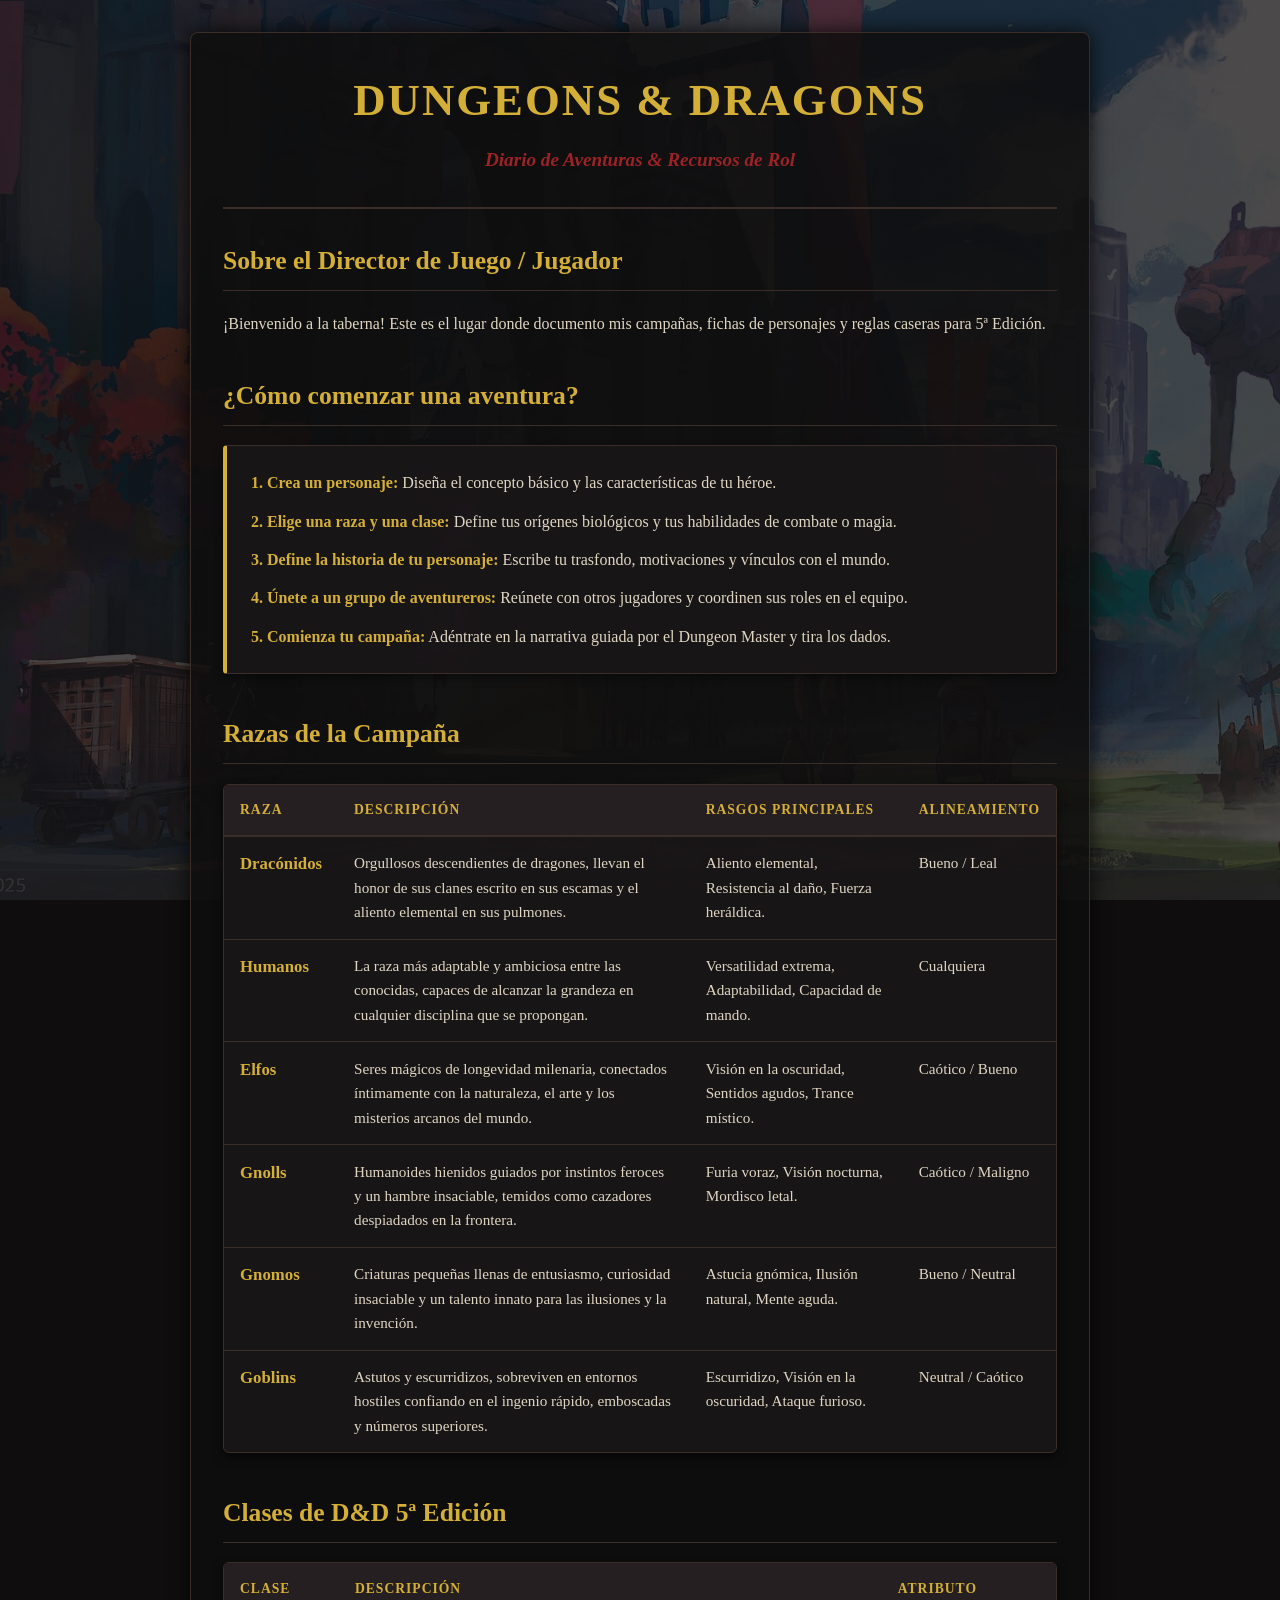
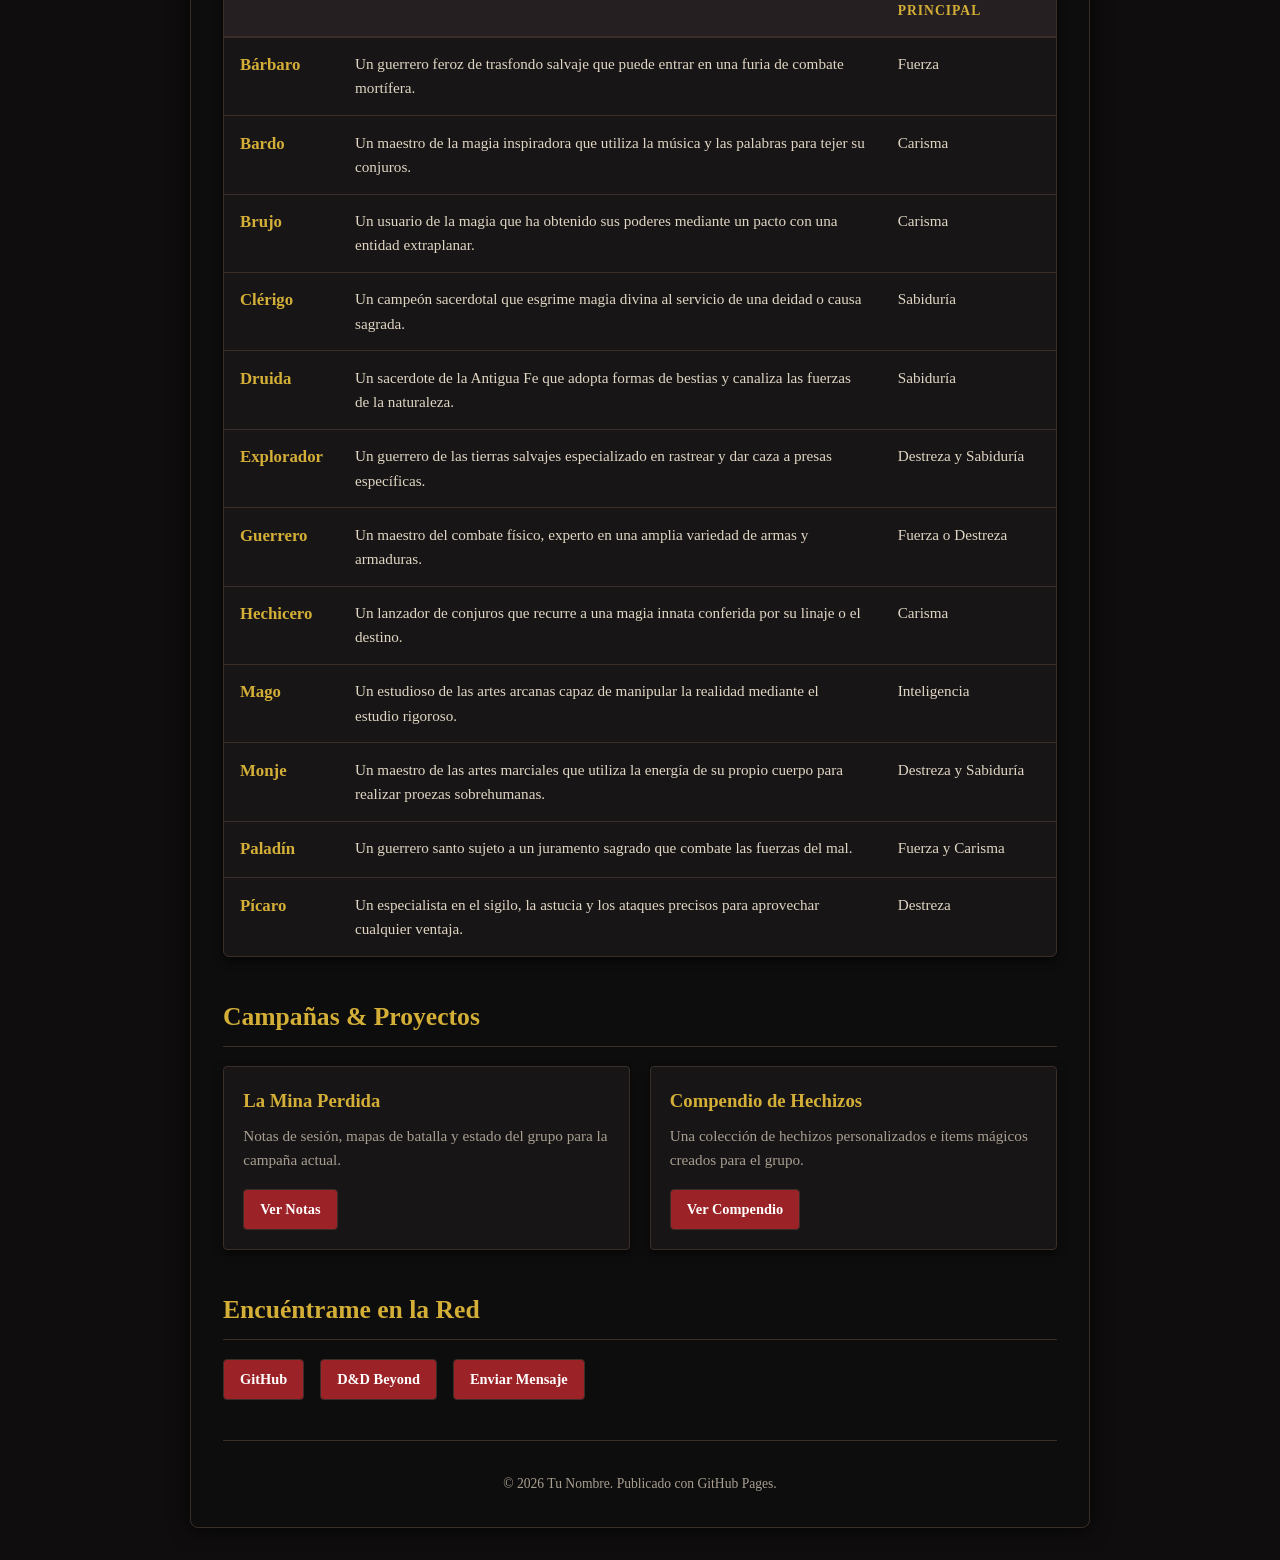
==== index.html @ b06b0069 "Update index.html" ====
<!DOCTYPE html>
<html lang="es">
<head>
    <meta charset="UTF-8">
    <meta name="viewport" content="width=device-width, initial-scale=1.0">
    <title>Mi Rincón de Dungeons & Dragons</title>
    <!-- Icono de la página (Favicon) -->
    <link rel="icon" href="dragonbornq.ico" type="image/x-icon">
    <!-- Vinculo al archivo CSS local -->
    <link rel="stylesheet" href="styles.css">
</head>
<body>

    <div class="container">
        <header>
            <h1>Dungeons & Dragons</h1>
            <p>Diario de Aventuras & Recursos de Rol</p>
        </header>

        <section>
            <h2>Sobre el Director de Juego / Jugador</h2>
            <p>¡Bienvenido a la taberna! Este es el lugar donde documento mis campañas, fichas de personajes y reglas caseras para 5ª Edición.</p>
        </section>

        <!-- SECCIÓN GUÍA DE INICIO (LISTA ORDENADA - OL) -->
        <section>
            <h2>¿Cómo comenzar una aventura?</h2>
            <ol class="dnd-steps">
                <li><strong>Crea un personaje:</strong> Diseña el concepto básico y las características de tu héroe.</li>
                <li><strong>Elige una raza y una clase:</strong> Define tus orígenes biológicos y tus habilidades de combate o magia.</li>
                <li><strong>Define la historia de tu personaje:</strong> Escribe tu trasfondo, motivaciones y vínculos con el mundo.</li>
                <li><strong>Únete a un grupo de aventureros:</strong> Reúnete con otros jugadores y coordinen sus roles en el equipo.</li>
                <li><strong>Comienza tu campaña:</strong> Adéntrate en la narrativa guiada por el Dungeon Master y tira los dados.</li>
            </ol>
        </section>

        <!-- SECCIÓN DE RAZAS -->
        <section>
            <h2>Razas de la Campaña</h2>
            <div class="table-container">
                <table class="dnd-table">
                    <thead>
                        <tr>
                            <th>Raza</th>
                            <th>Descripción</th>
                            <th>Rasgos Principales</th>
                            <th>Alineamiento</th>
                        </tr>
                    </thead>
                    <tbody>
                        <tr>
                            <td class="table-name">Dracónidos</td>
                            <td>Orgullosos descendientes de dragones, llevan el honor de sus clanes escrito en sus escamas y el aliento elemental en sus pulmones.</td>
                            <td>Aliento elemental, Resistencia al daño, Fuerza heráldica.</td>
                            <td>Bueno / Leal</td>
                        </tr>
                        <tr>
                            <td class="table-name">Humanos</td>
                            <td>La raza más adaptable y ambiciosa entre las conocidas, capaces de alcanzar la grandeza en cualquier disciplina que se propongan.</td>
                            <td>Versatilidad extrema, Adaptabilidad, Capacidad de mando.</td>
                            <td>Cualquiera</td>
                        </tr>
                        <tr>
                            <td class="table-name">Elfos</td>
                            <td>Seres mágicos de longevidad milenaria, conectados íntimamente con la naturaleza, el arte y los misterios arcanos del mundo.</td>
                            <td>Visión en la oscuridad, Sentidos agudos, Trance místico.</td>
                            <td>Caótico / Bueno</td>
                        </tr>
                        <tr>
                            <td class="table-name">Gnolls</td>
                            <td>Humanoides hienidos guiados por instintos feroces y un hambre insaciable, temidos como cazadores despiadados en la frontera.</td>
                            <td>Furia voraz, Visión nocturna, Mordisco letal.</td>
                            <td>Caótico / Maligno</td>
                        </tr>
                        <tr>
                            <td class="table-name">Gnomos</td>
                            <td>Criaturas pequeñas llenas de entusiasmo, curiosidad insaciable y un talento innato para las ilusiones y la invención.</td>
                            <td>Astucia gnómica, Ilusión natural, Mente aguda.</td>
                            <td>Bueno / Neutral</td>
                        </tr>
                        <tr>
                            <td class="table-name">Goblins</td>
                            <td>Astutos y escurridizos, sobreviven en entornos hostiles confiando en el ingenio rápido, emboscadas y números superiores.</td>
                            <td>Escurridizo, Visión en la oscuridad, Ataque furioso.</td>
                            <td>Neutral / Caótico</td>
                        </tr>
                    </tbody>
                </table>
            </div>
        </section>

        <!-- SECCIÓN DE CLASES -->
        <section>
            <h2>Clases de D&D 5ª Edición</h2>
            <div class="table-container">
                <table class="dnd-table">
                    <thead>
                        <tr>
                            <th>Clase</th>
                            <th>Descripción</th>
                            <th>Atributo Principal</th>
                        </tr>
                    </thead>
                    <tbody>
                        <tr>
                            <td class="table-name">Bárbaro</td>
                            <td>Un guerrero feroz de trasfondo salvaje que puede entrar en una furia de combate mortífera.</td>
                            <td>Fuerza</td>
                        </tr>
                        <tr>
                            <td class="table-name">Bardo</td>
                            <td>Un maestro de la magia inspiradora que utiliza la música y las palabras para tejer su conjuros.</td>
                            <td>Carisma</td>
                        </tr>
                        <tr>
                            <td class="table-name">Brujo</td>
                            <td>Un usuario de la magia que ha obtenido sus poderes mediante un pacto con una entidad extraplanar.</td>
                            <td>Carisma</td>
                        </tr>
                        <tr>
                            <td class="table-name">Clérigo</td>
                            <td>Un campeón sacerdotal que esgrime magia divina al servicio de una deidad o causa sagrada.</td>
                            <td>Sabiduría</td>
                        </tr>
                        <tr>
                            <td class="table-name">Druida</td>
                            <td>Un sacerdote de la Antigua Fe que adopta formas de bestias y canaliza las fuerzas de la naturaleza.</td>
                            <td>Sabiduría</td>
                        </tr>
                        <tr>
                            <td class="table-name">Explorador</td>
                            <td>Un guerrero de las tierras salvajes especializado en rastrear y dar caza a presas específicas.</td>
                            <td>Destreza y Sabiduría</td>
                        </tr>
                        <tr>
                            <td class="table-name">Guerrero</td>
                            <td>Un maestro del combate físico, experto en una amplia variedad de armas y armaduras.</td>
                            <td>Fuerza o Destreza</td>
                        </tr>
                        <tr>
                            <td class="table-name">Hechicero</td>
                            <td>Un lanzador de conjuros que recurre a una magia innata conferida por su linaje o el destino.</td>
                            <td>Carisma</td>
                        </tr>
                        <tr>
                            <td class="table-name">Mago</td>
                            <td>Un estudioso de las artes arcanas capaz de manipular la realidad mediante el estudio rigoroso.</td>
                            <td>Inteligencia</td>
                        </tr>
                        <tr>
                            <td class="table-name">Monje</td>
                            <td>Un maestro de las artes marciales que utiliza la energía de su propio cuerpo para realizar proezas sobrehumanas.</td>
                            <td>Destreza y Sabiduría</td>
                        </tr>
                        <tr>
                            <td class="table-name">Paladín</td>
                            <td>Un guerrero santo sujeto a un juramento sagrado que combate las fuerzas del mal.</td>
                            <td>Fuerza y Carisma</td>
                        </tr>
                        <tr>
                            <td class="table-name">Pícaro</td>
                            <td>Un especialista en el sigilo, la astucia y los ataques precisos para aprovechar cualquier ventaja.</td>
                            <td>Destreza</td>
                        </tr>
                    </tbody>
                </table>
            </div>
        </section>

        <section>
            <h2>Campañas & Proyectos</h2>
            <div class="projects-grid">
                <div class="card">
                    <h3>La Mina Perdida</h3>
                    <p>Notas de sesión, mapas de batalla y estado del grupo para la campaña actual.</p>
                    <a href="https://github.com/tu-usuario/campana-1" class="btn" target="_blank">Ver Notas</a>
                </div>
                <div class="card">
                    <h3>Compendio de Hechizos</h3>
                    <p>Una colección de hechizos personalizados e ítems mágicos creados para el grupo.</p>
                    <a href="https://nivel20.com/games/dnd-5/spells" class="btn" target="_blank">Ver Compendio</a>
                </div>
            </div>
        </section>

        <section>
            <h2>Encuéntrame en la Red</h2>
            <div class="contact-links">
                <a href="https://github.com/tu-usuario" class="btn" target="_blank">GitHub</a>
                <a href="https://ddb.ac/tu-perfil-dndbeyond" class="btn" target="_blank">D&D Beyond</a>
                <a href="mailto:tu-email@ejemplo.com" class="btn">Enviar Mensaje</a>
            </div>
        </section>

        <footer>
            <p>&copy; 2026 Tu Nombre. Publicado con GitHub Pages.</p>
        </footer>
    </div>

</body>
</html>

</body>
</html>
---- styles.css ----
:root {
    --bg-dark: #0f0d0e;
    --card-bg: rgba(26, 22, 24, 0.92); /* Fondo semi-transparente para lecturas cómodas */
    --border-color: #3b2d27;
    --gold: #d4af37;
    --red-dnd: #9b2226;
    --text-light: #e0d6c3;
    --text-dim: #a89f91;
}

* {
    box-sizing: border-box;
    margin: 0;
    padding: 0;
}

body {
    font-family: 'Georgia', 'Times New Roman', serif;
    background-color: var(--bg-dark);
    /* Imagen de fondo con filtro oscuro para no tapar la lectura */
    background-image: linear-gradient(rgba(15, 13, 14, 0.75), rgba(15, 13, 14, 0.75)), url('background.png');
    background-repeat: no-repeat;
    background-position: center center;
    background-attachment: fixed;
    background-size: cover;
    color: var(--text-light);
    line-height: 1.6;
    padding: 2rem 1rem;
}

.container {
    max-width: 900px;
    margin: 0 auto;
    background-color: rgba(15, 13, 14, 0.85);
    padding: 2rem;
    border-radius: 8px;
    border: 1px solid var(--border-color);
    box-shadow: 0 0 20px rgba(0, 0, 0, 0.8);
}

header {
    text-align: center;
    padding-bottom: 2rem;
    border-bottom: 2px solid var(--border-color);
    margin-bottom: 2rem;
}

header h1 {
    color: var(--gold);
    font-size: 2.8rem;
    letter-spacing: 2px;
    margin-bottom: 0.5rem;
    text-transform: uppercase;
}

header p {
    color: var(--red-dnd);
    font-size: 1.2rem;
    font-style: italic;
    font-weight: bold;
}

section {
    margin-bottom: 2.5rem;
}

h2 {
    color: var(--gold);
    border-bottom: 1px solid var(--border-color);
    padding-bottom: 0.5rem;
    margin-bottom: 1.2rem;
    font-size: 1.6rem;
}

/* --- ESTILOS DE LA LISTA ORDENADA (OL) --- */
.dnd-steps {
    background-color: var(--card-bg);
    border: 1px solid var(--border-color);
    border-left: 4px solid var(--gold);
    border-radius: 4px;
    padding: 1.5rem 1.5rem 1.5rem 2.5rem;
    box-shadow: 0 4px 8px rgba(0, 0, 0, 0.4);
}

.dnd-steps li {
    margin-bottom: 0.8rem;
    color: var(--text-light);
}

.dnd-steps li::marker {
    color: var(--gold);
    font-weight: bold;
}

.dnd-steps li strong {
    color: var(--gold);
}

.dnd-steps li:last-child {
    margin-bottom: 0;
}

/* --- TABLAS D&D --- */
.table-container {
    width: 100%;
    overflow-x: auto;
    border: 1px solid var(--border-color);
    border-radius: 6px;
    box-shadow: 0 4px 10px rgba(0, 0, 0, 0.6);
    background-color: var(--card-bg);
}

.dnd-table {
    width: 100%;
    border-collapse: collapse;
    text-align: left;
    font-size: 0.95rem;
}

.dnd-table thead tr {
    background-color: #261f22;
    color: var(--gold);
    border-bottom: 2px solid var(--border-color);
    text-transform: uppercase;
    font-size: 0.85rem;
    letter-spacing: 1px;
}

.dnd-table th, 
.dnd-table td {
    padding: 0.9rem 1rem;
    border-bottom: 1px solid var(--border-color);
    vertical-align: top;
}

.dnd-table tbody tr:last-child td {
    border-bottom: none;
}

.dnd-table tbody tr:hover {
    background-color: rgba(212, 175, 55, 0.1);
}

.table-name {
    color: var(--gold);
    font-weight: bold;
    font-size: 1.05rem;
    white-space: nowrap;
}

/* --- TARJETAS Y PROYECTOS --- */
.projects-grid {
    display: grid;
    grid-template-columns: repeat(auto-fit, minmax(260px, 1fr));
    gap: 1.2rem;
}

.card {
    background-color: var(--card-bg);
    border: 1px solid var(--border-color);
    border-radius: 4px;
    padding: 1.2rem;
    box-shadow: 0 4px 8px rgba(0, 0, 0, 0.5);
    transition: transform 0.2s ease, border-color 0.2s ease;
}

.card:hover {
    transform: translateY(-3px);
    border-color: var(--gold);
}

.card h3 {
    color: var(--gold);
    margin-bottom: 0.5rem;
}

.card p {
    color: var(--text-dim);
    font-size: 0.95rem;
    margin-bottom: 1rem;
}

.btn {
    display: inline-block;
    background-color: var(--red-dnd);
    color: #ffffff;
    padding: 0.5rem 1rem;
    border: 1px solid var(--border-color);
    border-radius: 4px;
    text-decoration: none;
    font-size: 0.9rem;
    font-weight: bold;
    transition: background-color 0.2s ease;
}

.btn:hover {
    background-color: #bb2d3b;
}

.contact-links {
    display: flex;
    gap: 1rem;
    flex-wrap: wrap;
}

footer {
    text-align: center;
    padding-top: 2rem;
    border-top: 1px solid var(--border-color);
    font-size: 0.85rem;
    color: var(--text-dim);
}
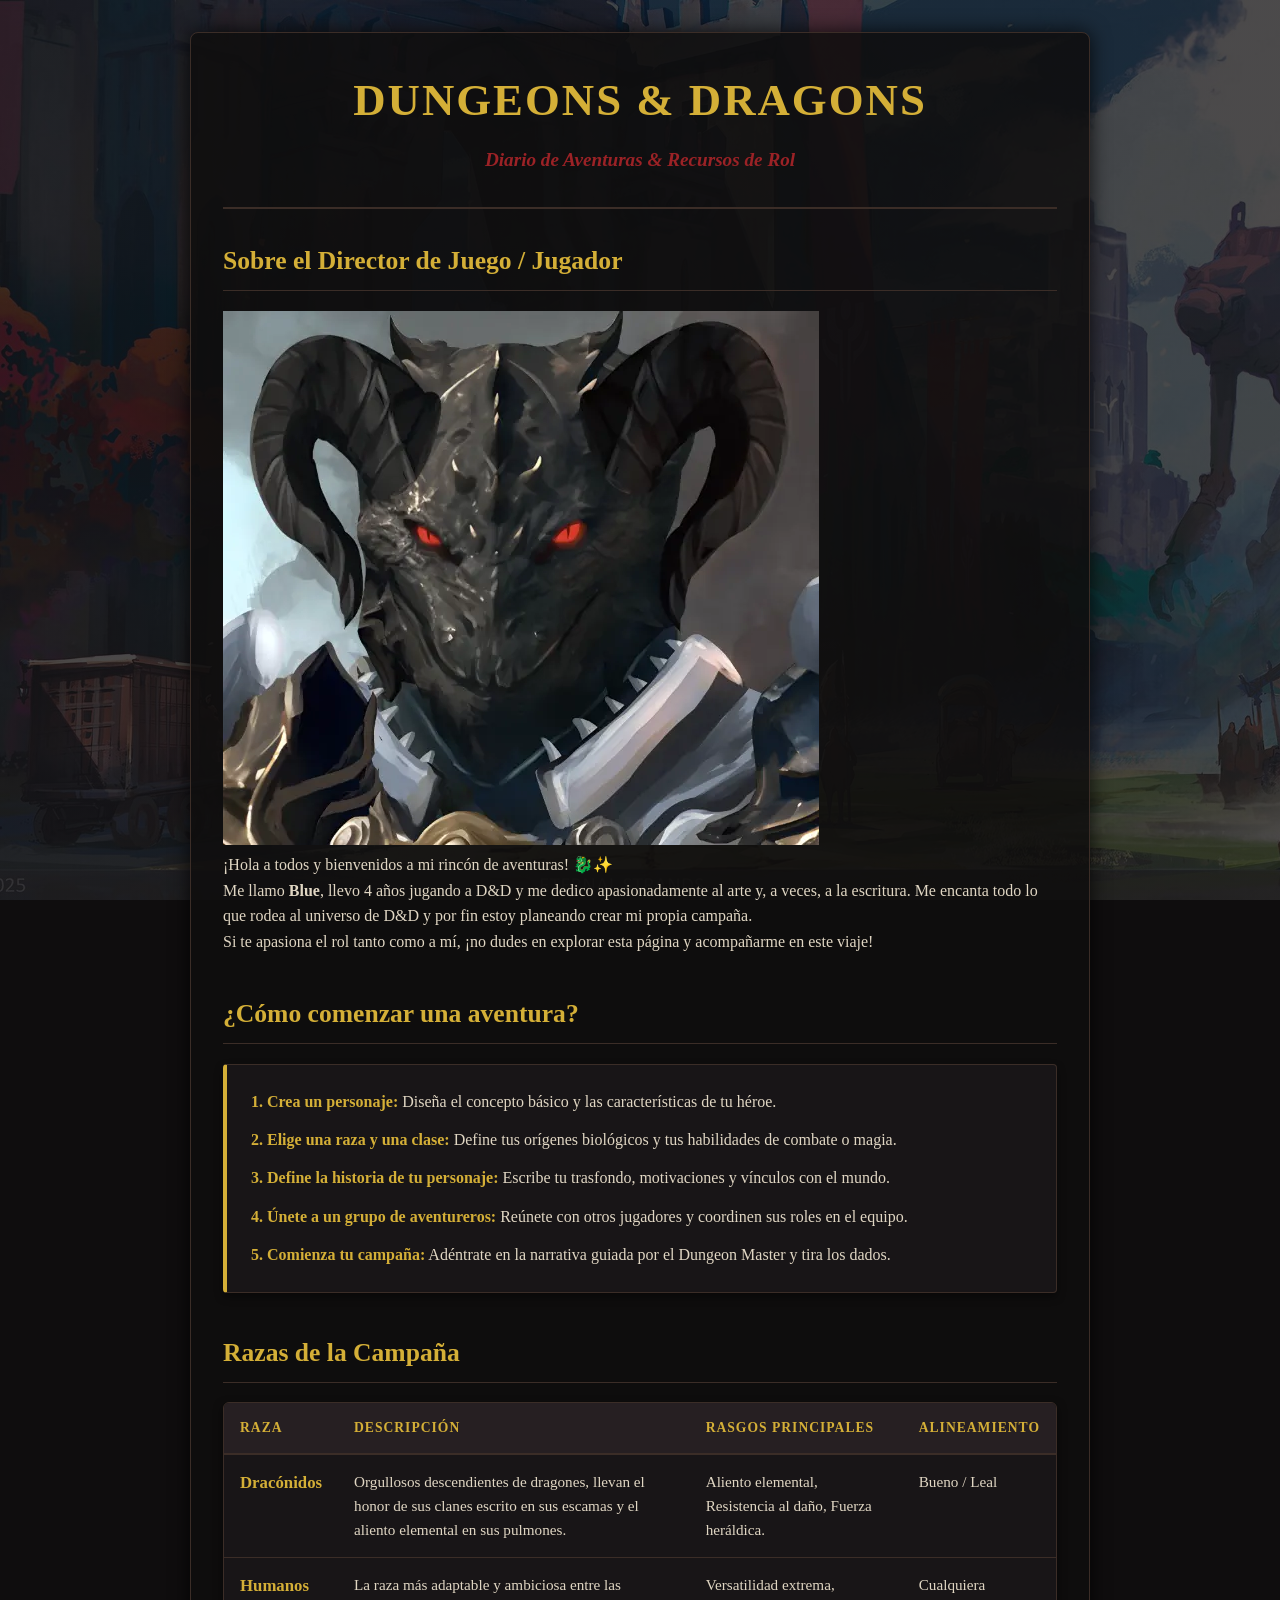
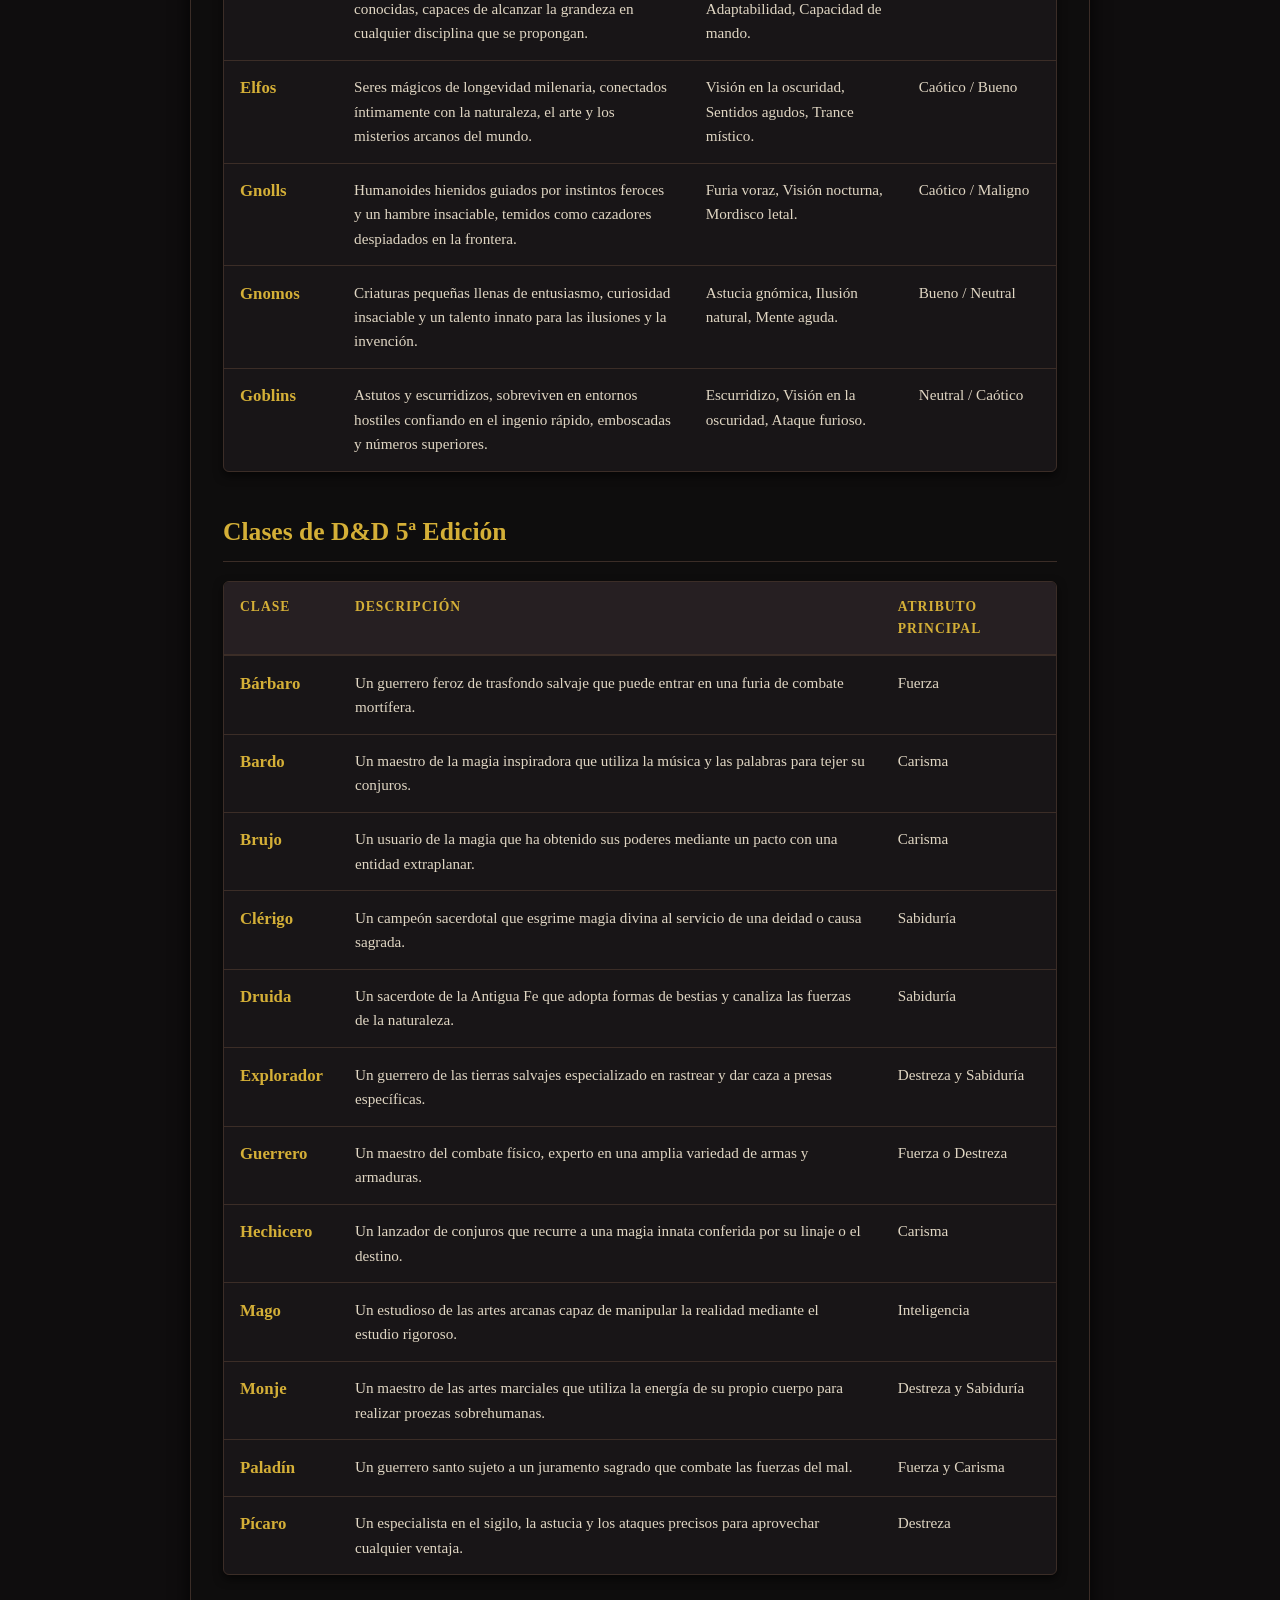
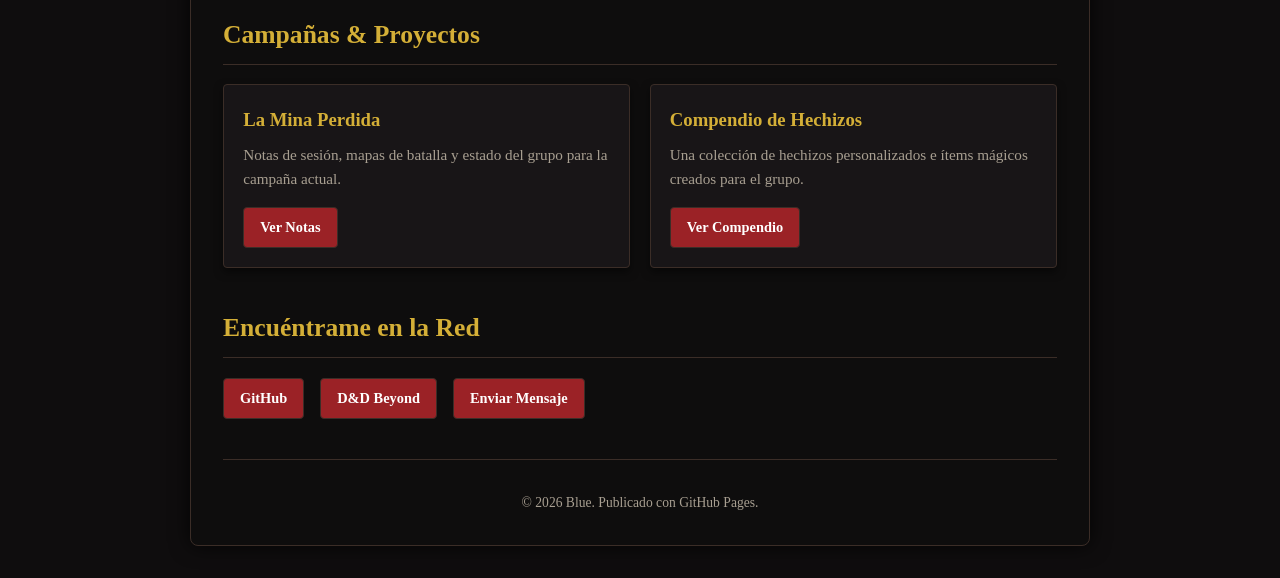
==== commit 8695948f: "Update index.html" ====
--- a/index.html
+++ b/index.html
@@ -17,9 +17,17 @@
             <p>Diario de Aventuras & Recursos de Rol</p>
         </header>
 
+        <!-- SECCIÓN SOBRE EL DIRECTOR DE JUEGO -->
         <section>
             <h2>Sobre el Director de Juego / Jugador</h2>
-            <p>¡Bienvenido a la taberna! Este es el lugar donde documento mis campañas, fichas de personajes y reglas caseras para 5ª Edición.</p>
+            <div class="about-me-card">
+                <img src="master.png" alt="Director de Juego Blue" class="master-img">
+                <div class="about-me-text">
+                    <p>¡Hola a todos y bienvenidos a mi rincón de aventuras! 🐉✨</p>
+                    <p>Me llamo <strong>Blue</strong>, llevo 4 años jugando a D&D y me dedico apasionadamente al arte y, a veces, a la escritura. Me encanta todo lo que rodea al universo de D&D y por fin estoy planeando crear mi propia campaña.</p>
+                    <p>Si te apasiona el rol tanto como a mí, ¡no dudes en explorar esta página y acompañarme en este viaje!</p>
+                </div>
+            </div>
         </section>
 
         <!-- SECCIÓN GUÍA DE INICIO (LISTA ORDENADA - OL) -->
@@ -193,12 +201,9 @@
         </section>
 
         <footer>
-            <p>&copy; 2026 Tu Nombre. Publicado con GitHub Pages.</p>
+            <p>&copy; 2026 Blue. Publicado con GitHub Pages.</p>
         </footer>
     </div>
 
 </body>
 </html>
-
-</body>
-</html>
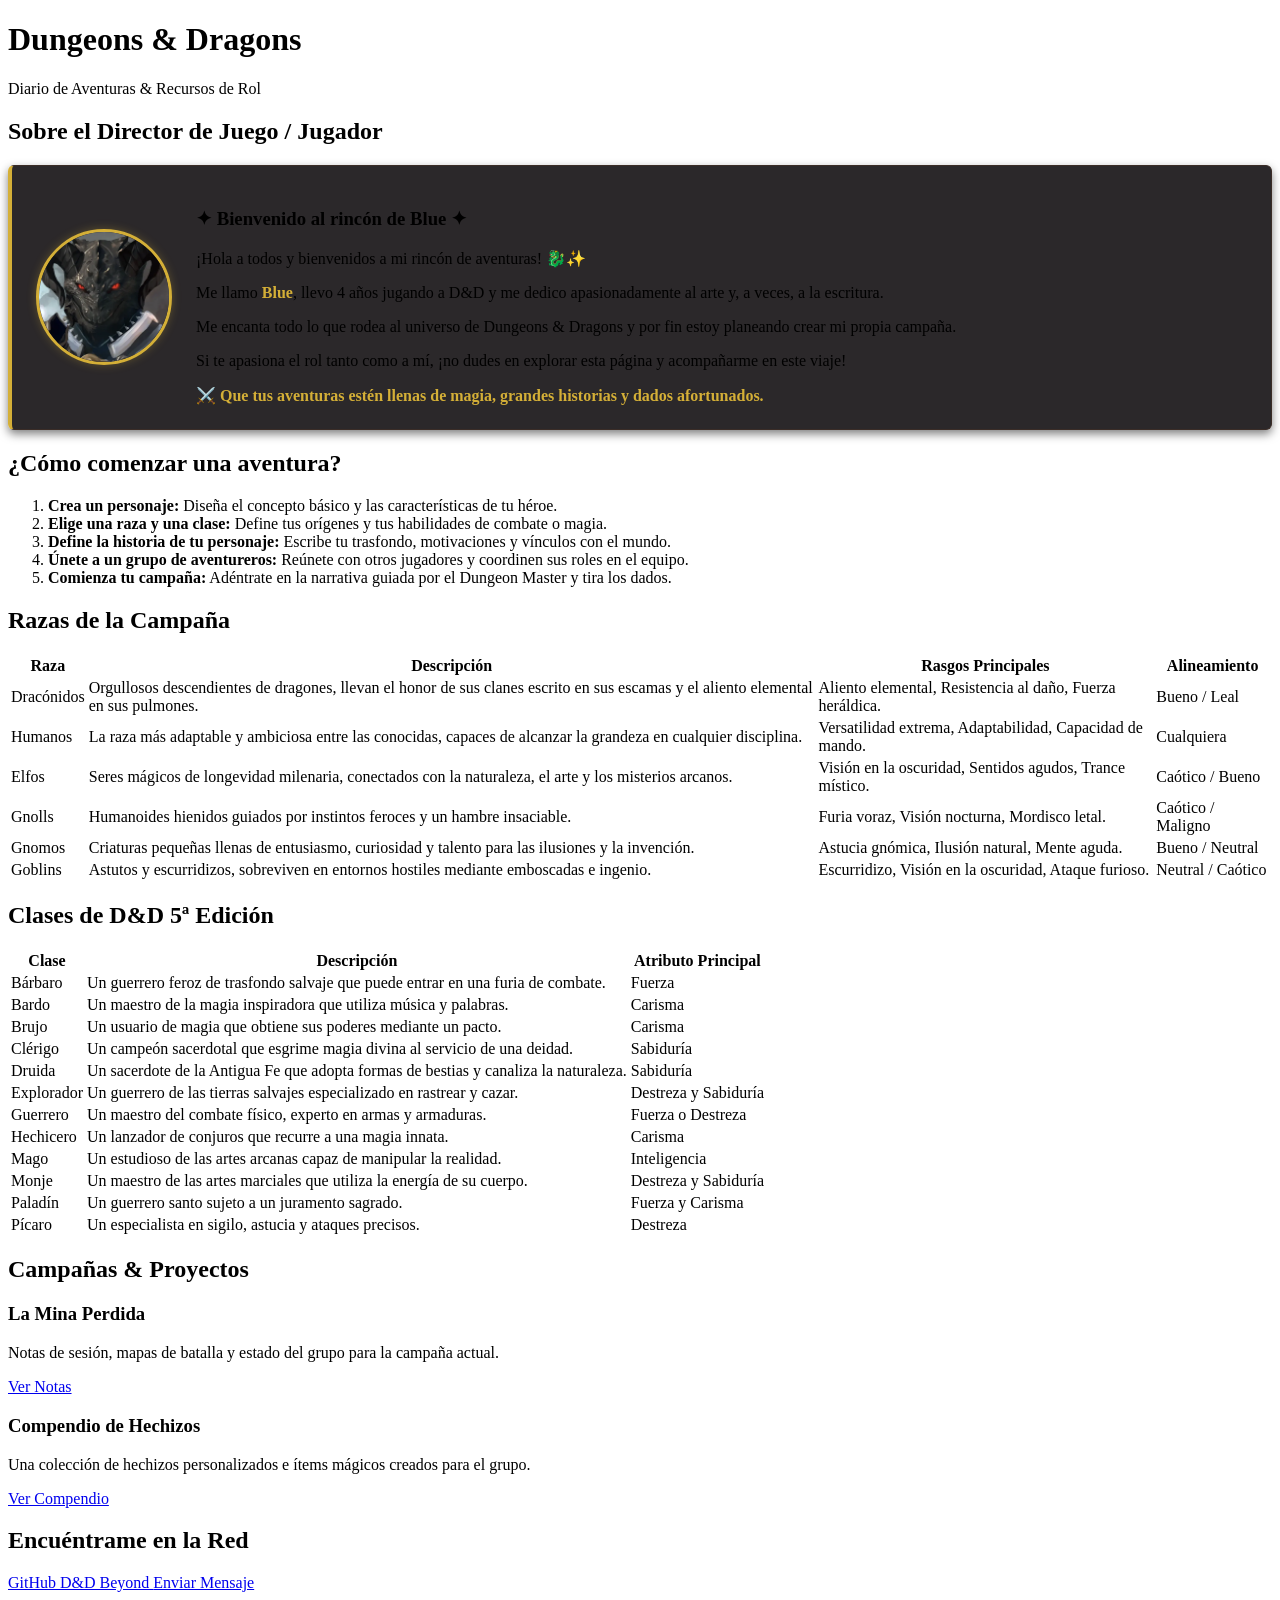
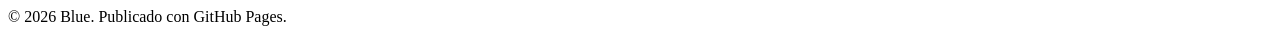
==== commit 14b07204: "Update index.html" ====
--- a/index.html
+++ b/index.html
@@ -1,52 +1,142 @@
 <!DOCTYPE html>
 <html lang="es">
+
 <head>
     <meta charset="UTF-8">
     <meta name="viewport" content="width=device-width, initial-scale=1.0">
+
     <title>Mi Rincón de Dungeons & Dragons</title>
-    <!-- Icono de la página (Favicon) -->
+
     <link rel="icon" href="dragonbornq.ico" type="image/x-icon">
-    <!-- Vinculo al archivo CSS local -->
+
     <link rel="stylesheet" href="styles.css">
 </head>
+
 <body>
 
     <div class="container">
+
+        <!-- ENCABEZADO -->
         <header>
             <h1>Dungeons & Dragons</h1>
             <p>Diario de Aventuras & Recursos de Rol</p>
         </header>
 
-        <!-- SECCIÓN SOBRE EL DIRECTOR DE JUEGO -->
+
+        <!-- =====================================
+             PRESENTACIÓN DE BLUE
+        ====================================== -->
+
         <section>
+
             <h2>Sobre el Director de Juego / Jugador</h2>
+
             <div class="about-me-card">
-                <img src="master.png" alt="Director de Juego Blue" class="master-img">
+
+                <img
+                    src="master.png"
+                    alt="Director de Juego Blue"
+                    class="master-img"
+                >
+
                 <div class="about-me-text">
-                    <p>¡Hola a todos y bienvenidos a mi rincón de aventuras! 🐉✨</p>
-                    <p>Me llamo <strong>Blue</strong>, llevo 4 años jugando a D&D y me dedico apasionadamente al arte y, a veces, a la escritura. Me encanta todo lo que rodea al universo de D&D y por fin estoy planeando crear mi propia campaña.</p>
-                    <p>Si te apasiona el rol tanto como a mí, ¡no dudes en explorar esta página y acompañarme en este viaje!</p>
+
+                    <h3>✦ Bienvenido al rincón de Blue ✦</h3>
+
+                    <p>
+                        ¡Hola a todos y bienvenidos a mi rincón de aventuras!
+                        🐉✨
+                    </p>
+
+                    <p>
+                        Me llamo <strong>Blue</strong>, llevo 4 años jugando
+                        a D&D y me dedico apasionadamente al arte y,
+                        a veces, a la escritura.
+                    </p>
+
+                    <p>
+                        Me encanta todo lo que rodea al universo de
+                        Dungeons & Dragons y por fin estoy planeando
+                        crear mi propia campaña.
+                    </p>
+
+                    <p>
+                        Si te apasiona el rol tanto como a mí,
+                        ¡no dudes en explorar esta página y acompañarme
+                        en este viaje!
+                    </p>
+
+                    <p>
+                        ⚔️ <strong>
+                            Que tus aventuras estén llenas de magia,
+                            grandes historias y dados afortunados.
+                        </strong>
+                    </p>
+
                 </div>
+
             </div>
+
         </section>
 
-        <!-- SECCIÓN GUÍA DE INICIO (LISTA ORDENADA - OL) -->
+
+        <!-- =====================================
+             GUÍA DE INICIO
+        ====================================== -->
+
         <section>
+
             <h2>¿Cómo comenzar una aventura?</h2>
+
             <ol class="dnd-steps">
-                <li><strong>Crea un personaje:</strong> Diseña el concepto básico y las características de tu héroe.</li>
-                <li><strong>Elige una raza y una clase:</strong> Define tus orígenes biológicos y tus habilidades de combate o magia.</li>
-                <li><strong>Define la historia de tu personaje:</strong> Escribe tu trasfondo, motivaciones y vínculos con el mundo.</li>
-                <li><strong>Únete a un grupo de aventureros:</strong> Reúnete con otros jugadores y coordinen sus roles en el equipo.</li>
-                <li><strong>Comienza tu campaña:</strong> Adéntrate en la narrativa guiada por el Dungeon Master y tira los dados.</li>
+
+                <li>
+                    <strong>Crea un personaje:</strong>
+                    Diseña el concepto básico y las características
+                    de tu héroe.
+                </li>
+
+                <li>
+                    <strong>Elige una raza y una clase:</strong>
+                    Define tus orígenes y tus habilidades de combate
+                    o magia.
+                </li>
+
+                <li>
+                    <strong>Define la historia de tu personaje:</strong>
+                    Escribe tu trasfondo, motivaciones y vínculos
+                    con el mundo.
+                </li>
+
+                <li>
+                    <strong>Únete a un grupo de aventureros:</strong>
+                    Reúnete con otros jugadores y coordinen sus roles
+                    en el equipo.
+                </li>
+
+                <li>
+                    <strong>Comienza tu campaña:</strong>
+                    Adéntrate en la narrativa guiada por el Dungeon Master
+                    y tira los dados.
+                </li>
+
             </ol>
+
         </section>
 
-        <!-- SECCIÓN DE RAZAS -->
+
+        <!-- =====================================
+             RAZAS DE LA CAMPAÑA
+        ====================================== -->
+
         <section>
+
             <h2>Razas de la Campaña</h2>
+
             <div class="table-container">
+
                 <table class="dnd-table">
+
                     <thead>
                         <tr>
                             <th>Raza</th>
@@ -55,53 +145,132 @@
                             <th>Alineamiento</th>
                         </tr>
                     </thead>
+
                     <tbody>
+
                         <tr>
                             <td class="table-name">Dracónidos</td>
-                            <td>Orgullosos descendientes de dragones, llevan el honor de sus clanes escrito en sus escamas y el aliento elemental en sus pulmones.</td>
-                            <td>Aliento elemental, Resistencia al daño, Fuerza heráldica.</td>
+
+                            <td>
+                                Orgullosos descendientes de dragones,
+                                llevan el honor de sus clanes escrito
+                                en sus escamas y el aliento elemental
+                                en sus pulmones.
+                            </td>
+
+                            <td>
+                                Aliento elemental, Resistencia al daño,
+                                Fuerza heráldica.
+                            </td>
+
                             <td>Bueno / Leal</td>
                         </tr>
+
                         <tr>
                             <td class="table-name">Humanos</td>
-                            <td>La raza más adaptable y ambiciosa entre las conocidas, capaces de alcanzar la grandeza en cualquier disciplina que se propongan.</td>
-                            <td>Versatilidad extrema, Adaptabilidad, Capacidad de mando.</td>
+
+                            <td>
+                                La raza más adaptable y ambiciosa entre
+                                las conocidas, capaces de alcanzar
+                                la grandeza en cualquier disciplina.
+                            </td>
+
+                            <td>
+                                Versatilidad extrema, Adaptabilidad,
+                                Capacidad de mando.
+                            </td>
+
                             <td>Cualquiera</td>
                         </tr>
+
                         <tr>
                             <td class="table-name">Elfos</td>
-                            <td>Seres mágicos de longevidad milenaria, conectados íntimamente con la naturaleza, el arte y los misterios arcanos del mundo.</td>
-                            <td>Visión en la oscuridad, Sentidos agudos, Trance místico.</td>
+
+                            <td>
+                                Seres mágicos de longevidad milenaria,
+                                conectados con la naturaleza, el arte
+                                y los misterios arcanos.
+                            </td>
+
+                            <td>
+                                Visión en la oscuridad, Sentidos agudos,
+                                Trance místico.
+                            </td>
+
                             <td>Caótico / Bueno</td>
                         </tr>
+
                         <tr>
                             <td class="table-name">Gnolls</td>
-                            <td>Humanoides hienidos guiados por instintos feroces y un hambre insaciable, temidos como cazadores despiadados en la frontera.</td>
-                            <td>Furia voraz, Visión nocturna, Mordisco letal.</td>
+
+                            <td>
+                                Humanoides hienidos guiados por instintos
+                                feroces y un hambre insaciable.
+                            </td>
+
+                            <td>
+                                Furia voraz, Visión nocturna,
+                                Mordisco letal.
+                            </td>
+
                             <td>Caótico / Maligno</td>
                         </tr>
+
                         <tr>
                             <td class="table-name">Gnomos</td>
-                            <td>Criaturas pequeñas llenas de entusiasmo, curiosidad insaciable y un talento innato para las ilusiones y la invención.</td>
-                            <td>Astucia gnómica, Ilusión natural, Mente aguda.</td>
+
+                            <td>
+                                Criaturas pequeñas llenas de entusiasmo,
+                                curiosidad y talento para las ilusiones
+                                y la invención.
+                            </td>
+
+                            <td>
+                                Astucia gnómica, Ilusión natural,
+                                Mente aguda.
+                            </td>
+
                             <td>Bueno / Neutral</td>
                         </tr>
+
                         <tr>
                             <td class="table-name">Goblins</td>
-                            <td>Astutos y escurridizos, sobreviven en entornos hostiles confiando en el ingenio rápido, emboscadas y números superiores.</td>
-                            <td>Escurridizo, Visión en la oscuridad, Ataque furioso.</td>
+
+                            <td>
+                                Astutos y escurridizos, sobreviven
+                                en entornos hostiles mediante emboscadas
+                                e ingenio.
+                            </td>
+
+                            <td>
+                                Escurridizo, Visión en la oscuridad,
+                                Ataque furioso.
+                            </td>
+
                             <td>Neutral / Caótico</td>
                         </tr>
+
                     </tbody>
+
                 </table>
+
             </div>
+
         </section>
 
-        <!-- SECCIÓN DE CLASES -->
+
+        <!-- =====================================
+             CLASES DE D&D
+        ====================================== -->
+
         <section>
+
             <h2>Clases de D&D 5ª Edición</h2>
+
             <div class="table-container">
+
                 <table class="dnd-table">
+
                     <thead>
                         <tr>
                             <th>Clase</th>
@@ -109,101 +278,257 @@
                             <th>Atributo Principal</th>
                         </tr>
                     </thead>
+
                     <tbody>
+
                         <tr>
                             <td class="table-name">Bárbaro</td>
-                            <td>Un guerrero feroz de trasfondo salvaje que puede entrar en una furia de combate mortífera.</td>
+
+                            <td>
+                                Un guerrero feroz de trasfondo salvaje
+                                que puede entrar en una furia de combate.
+                            </td>
+
                             <td>Fuerza</td>
                         </tr>
+
                         <tr>
                             <td class="table-name">Bardo</td>
-                            <td>Un maestro de la magia inspiradora que utiliza la música y las palabras para tejer su conjuros.</td>
+
+                            <td>
+                                Un maestro de la magia inspiradora
+                                que utiliza música y palabras.
+                            </td>
+
                             <td>Carisma</td>
                         </tr>
+
                         <tr>
                             <td class="table-name">Brujo</td>
-                            <td>Un usuario de la magia que ha obtenido sus poderes mediante un pacto con una entidad extraplanar.</td>
+
+                            <td>
+                                Un usuario de magia que obtiene
+                                sus poderes mediante un pacto.
+                            </td>
+
                             <td>Carisma</td>
                         </tr>
+
                         <tr>
                             <td class="table-name">Clérigo</td>
-                            <td>Un campeón sacerdotal que esgrime magia divina al servicio de una deidad o causa sagrada.</td>
+
+                            <td>
+                                Un campeón sacerdotal que esgrime
+                                magia divina al servicio de una deidad.
+                            </td>
+
                             <td>Sabiduría</td>
                         </tr>
+
                         <tr>
                             <td class="table-name">Druida</td>
-                            <td>Un sacerdote de la Antigua Fe que adopta formas de bestias y canaliza las fuerzas de la naturaleza.</td>
+
+                            <td>
+                                Un sacerdote de la Antigua Fe que adopta
+                                formas de bestias y canaliza la naturaleza.
+                            </td>
+
                             <td>Sabiduría</td>
                         </tr>
+
                         <tr>
                             <td class="table-name">Explorador</td>
-                            <td>Un guerrero de las tierras salvajes especializado en rastrear y dar caza a presas específicas.</td>
+
+                            <td>
+                                Un guerrero de las tierras salvajes
+                                especializado en rastrear y cazar.
+                            </td>
+
                             <td>Destreza y Sabiduría</td>
                         </tr>
+
                         <tr>
                             <td class="table-name">Guerrero</td>
-                            <td>Un maestro del combate físico, experto en una amplia variedad de armas y armaduras.</td>
+
+                            <td>
+                                Un maestro del combate físico, experto
+                                en armas y armaduras.
+                            </td>
+
                             <td>Fuerza o Destreza</td>
                         </tr>
+
                         <tr>
                             <td class="table-name">Hechicero</td>
-                            <td>Un lanzador de conjuros que recurre a una magia innata conferida por su linaje o el destino.</td>
+
+                            <td>
+                                Un lanzador de conjuros que recurre
+                                a una magia innata.
+                            </td>
+
                             <td>Carisma</td>
                         </tr>
+
                         <tr>
                             <td class="table-name">Mago</td>
-                            <td>Un estudioso de las artes arcanas capaz de manipular la realidad mediante el estudio rigoroso.</td>
+
+                            <td>
+                                Un estudioso de las artes arcanas
+                                capaz de manipular la realidad.
+                            </td>
+
                             <td>Inteligencia</td>
                         </tr>
+
                         <tr>
                             <td class="table-name">Monje</td>
-                            <td>Un maestro de las artes marciales que utiliza la energía de su propio cuerpo para realizar proezas sobrehumanas.</td>
+
+                            <td>
+                                Un maestro de las artes marciales
+                                que utiliza la energía de su cuerpo.
+                            </td>
+
                             <td>Destreza y Sabiduría</td>
                         </tr>
+
                         <tr>
                             <td class="table-name">Paladín</td>
-                            <td>Un guerrero santo sujeto a un juramento sagrado que combate las fuerzas del mal.</td>
+
+                            <td>
+                                Un guerrero santo sujeto a un juramento
+                                sagrado.
+                            </td>
+
                             <td>Fuerza y Carisma</td>
                         </tr>
+
                         <tr>
                             <td class="table-name">Pícaro</td>
-                            <td>Un especialista en el sigilo, la astucia y los ataques precisos para aprovechar cualquier ventaja.</td>
+
+                            <td>
+                                Un especialista en sigilo, astucia
+                                y ataques precisos.
+                            </td>
+
                             <td>Destreza</td>
                         </tr>
+
                     </tbody>
+
                 </table>
+
             </div>
+
         </section>
 
+
+        <!-- =====================================
+             CAMPAÑAS Y PROYECTOS
+        ====================================== -->
+
         <section>
+
             <h2>Campañas & Proyectos</h2>
+
             <div class="projects-grid">
+
                 <div class="card">
+
                     <h3>La Mina Perdida</h3>
-                    <p>Notas de sesión, mapas de batalla y estado del grupo para la campaña actual.</p>
-                    <a href="https://github.com/tu-usuario/campana-1" class="btn" target="_blank">Ver Notas</a>
+
+                    <p>
+                        Notas de sesión, mapas de batalla y estado
+                        del grupo para la campaña actual.
+                    </p>
+
+                    <a
+                        href="https://github.com/tu-usuario/campana-1"
+                        class="btn"
+                        target="_blank"
+                    >
+                        Ver Notas
+                    </a>
+
                 </div>
+
+
                 <div class="card">
+
                     <h3>Compendio de Hechizos</h3>
-                    <p>Una colección de hechizos personalizados e ítems mágicos creados para el grupo.</p>
-                    <a href="https://nivel20.com/games/dnd-5/spells" class="btn" target="_blank">Ver Compendio</a>
+
+                    <p>
+                        Una colección de hechizos personalizados
+                        e ítems mágicos creados para el grupo.
+                    </p>
+
+                    <a
+                        href="https://nivel20.com/games/dnd-5/spells"
+                        class="btn"
+                        target="_blank"
+                    >
+                        Ver Compendio
+                    </a>
+
                 </div>
+
             </div>
+
         </section>
 
+
+        <!-- =====================================
+             CONTACTO
+        ====================================== -->
+
         <section>
+
             <h2>Encuéntrame en la Red</h2>
+
             <div class="contact-links">
-                <a href="https://github.com/tu-usuario" class="btn" target="_blank">GitHub</a>
-                <a href="https://ddb.ac/tu-perfil-dndbeyond" class="btn" target="_blank">D&D Beyond</a>
-                <a href="mailto:tu-email@ejemplo.com" class="btn">Enviar Mensaje</a>
+
+                <a
+                    href="https://github.com/tu-usuario"
+                    class="btn"
+                    target="_blank"
+                >
+                    GitHub
+                </a>
+
+                <a
+                    href="https://ddb.ac/tu-perfil-dndbeyond"
+                    class="btn"
+                    target="_blank"
+                >
+                    D&D Beyond
+                </a>
+
+                <a
+                    href="mailto:tu-email@ejemplo.com"
+                    class="btn"
+                >
+                    Enviar Mensaje
+                </a>
+
             </div>
+
         </section>
 
+
+        <!-- PIE DE PÁGINA -->
+
         <footer>
-            <p>&copy; 2026 Blue. Publicado con GitHub Pages.</p>
+
+            <p>
+                &copy; 2026 Blue. Publicado con GitHub Pages.
+            </p>
+
         </footer>
+
     </div>
+
+</body>
+
+</html>
 
 </body>
 </html>
--- a/styles.css
+++ b/styles.css
@@ -1,212 +1,41 @@
-:root {
-    --bg-dark: #0f0d0e;
-    --card-bg: rgba(26, 22, 24, 0.92); /* Fondo semi-transparente para lecturas cómodas */
-    --border-color: #3b2d27;
-    --gold: #d4af37;
-    --red-dnd: #9b2226;
-    --text-light: #e0d6c3;
-    --text-dim: #a89f91;
+/* --- TARJETA Y FOTO SOBRE MÍ --- */
+.about-me-card {
+    display: flex;
+    align-items: center;
+    gap: 1.5rem;
+    background-color: var(--card-bg, rgba(26, 22, 24, 0.92));
+    border: 1px solid var(--border-color, #3b2d27);
+    border-left: 4px solid var(--gold, #d4af37);
+    border-radius: 6px;
+    padding: 1.5rem;
+    box-shadow: 0 4px 10px rgba(0, 0, 0, 0.5);
 }
 
-* {
-    box-sizing: border-box;
-    margin: 0;
-    padding: 0;
+.master-img {
+    width: 130px;
+    height: 130px;
+    object-fit: cover;
+    border-radius: 50%;
+    border: 3px solid var(--gold, #d4af37);
+    box-shadow: 0 0 10px rgba(212, 175, 55, 0.3);
+    flex-shrink: 0;
 }
 
-body {
-    font-family: 'Georgia', 'Times New Roman', serif;
-    background-color: var(--bg-dark);
-    /* Imagen de fondo con filtro oscuro para no tapar la lectura */
-    background-image: linear-gradient(rgba(15, 13, 14, 0.75), rgba(15, 13, 14, 0.75)), url('background.png');
-    background-repeat: no-repeat;
-    background-position: center center;
-    background-attachment: fixed;
-    background-size: cover;
-    color: var(--text-light);
-    line-height: 1.6;
-    padding: 2rem 1rem;
+.about-me-text p {
+    margin-bottom: 0.8rem;
 }
 
-.container {
-    max-width: 900px;
-    margin: 0 auto;
-    background-color: rgba(15, 13, 14, 0.85);
-    padding: 2rem;
-    border-radius: 8px;
-    border: 1px solid var(--border-color);
-    box-shadow: 0 0 20px rgba(0, 0, 0, 0.8);
-}
-
-header {
-    text-align: center;
-    padding-bottom: 2rem;
-    border-bottom: 2px solid var(--border-color);
-    margin-bottom: 2rem;
-}
-
-header h1 {
-    color: var(--gold);
-    font-size: 2.8rem;
-    letter-spacing: 2px;
-    margin-bottom: 0.5rem;
-    text-transform: uppercase;
-}
-
-header p {
-    color: var(--red-dnd);
-    font-size: 1.2rem;
-    font-style: italic;
-    font-weight: bold;
-}
-
-section {
-    margin-bottom: 2.5rem;
-}
-
-h2 {
-    color: var(--gold);
-    border-bottom: 1px solid var(--border-color);
-    padding-bottom: 0.5rem;
-    margin-bottom: 1.2rem;
-    font-size: 1.6rem;
-}
-
-/* --- ESTILOS DE LA LISTA ORDENADA (OL) --- */
-.dnd-steps {
-    background-color: var(--card-bg);
-    border: 1px solid var(--border-color);
-    border-left: 4px solid var(--gold);
-    border-radius: 4px;
-    padding: 1.5rem 1.5rem 1.5rem 2.5rem;
-    box-shadow: 0 4px 8px rgba(0, 0, 0, 0.4);
-}
-
-.dnd-steps li {
-    margin-bottom: 0.8rem;
-    color: var(--text-light);
-}
-
-.dnd-steps li::marker {
-    color: var(--gold);
-    font-weight: bold;
-}
-
-.dnd-steps li strong {
-    color: var(--gold);
-}
-
-.dnd-steps li:last-child {
+.about-me-text p:last-child {
     margin-bottom: 0;
 }
 
-/* --- TABLAS D&D --- */
-.table-container {
-    width: 100%;
-    overflow-x: auto;
-    border: 1px solid var(--border-color);
-    border-radius: 6px;
-    box-shadow: 0 4px 10px rgba(0, 0, 0, 0.6);
-    background-color: var(--card-bg);
+.about-me-text strong {
+    color: var(--gold, #d4af37);
 }
 
-.dnd-table {
-    width: 100%;
-    border-collapse: collapse;
-    text-align: left;
-    font-size: 0.95rem;
+@media (max-width: 600px) {
+    .about-me-card {
+        flex-direction: column;
+        text-align: center;
+    }
 }
-
-.dnd-table thead tr {
-    background-color: #261f22;
-    color: var(--gold);
-    border-bottom: 2px solid var(--border-color);
-    text-transform: uppercase;
-    font-size: 0.85rem;
-    letter-spacing: 1px;
-}
-
-.dnd-table th, 
-.dnd-table td {
-    padding: 0.9rem 1rem;
-    border-bottom: 1px solid var(--border-color);
-    vertical-align: top;
-}
-
-.dnd-table tbody tr:last-child td {
-    border-bottom: none;
-}
-
-.dnd-table tbody tr:hover {
-    background-color: rgba(212, 175, 55, 0.1);
-}
-
-.table-name {
-    color: var(--gold);
-    font-weight: bold;
-    font-size: 1.05rem;
-    white-space: nowrap;
-}
-
-/* --- TARJETAS Y PROYECTOS --- */
-.projects-grid {
-    display: grid;
-    grid-template-columns: repeat(auto-fit, minmax(260px, 1fr));
-    gap: 1.2rem;
-}
-
-.card {
-    background-color: var(--card-bg);
-    border: 1px solid var(--border-color);
-    border-radius: 4px;
-    padding: 1.2rem;
-    box-shadow: 0 4px 8px rgba(0, 0, 0, 0.5);
-    transition: transform 0.2s ease, border-color 0.2s ease;
-}
-
-.card:hover {
-    transform: translateY(-3px);
-    border-color: var(--gold);
-}
-
-.card h3 {
-    color: var(--gold);
-    margin-bottom: 0.5rem;
-}
-
-.card p {
-    color: var(--text-dim);
-    font-size: 0.95rem;
-    margin-bottom: 1rem;
-}
-
-.btn {
-    display: inline-block;
-    background-color: var(--red-dnd);
-    color: #ffffff;
-    padding: 0.5rem 1rem;
-    border: 1px solid var(--border-color);
-    border-radius: 4px;
-    text-decoration: none;
-    font-size: 0.9rem;
-    font-weight: bold;
-    transition: background-color 0.2s ease;
-}
-
-.btn:hover {
-    background-color: #bb2d3b;
-}
-
-.contact-links {
-    display: flex;
-    gap: 1rem;
-    flex-wrap: wrap;
-}
-
-footer {
-    text-align: center;
-    padding-top: 2rem;
-    border-top: 1px solid var(--border-color);
-    font-size: 0.85rem;
-    color: var(--text-dim);
-}
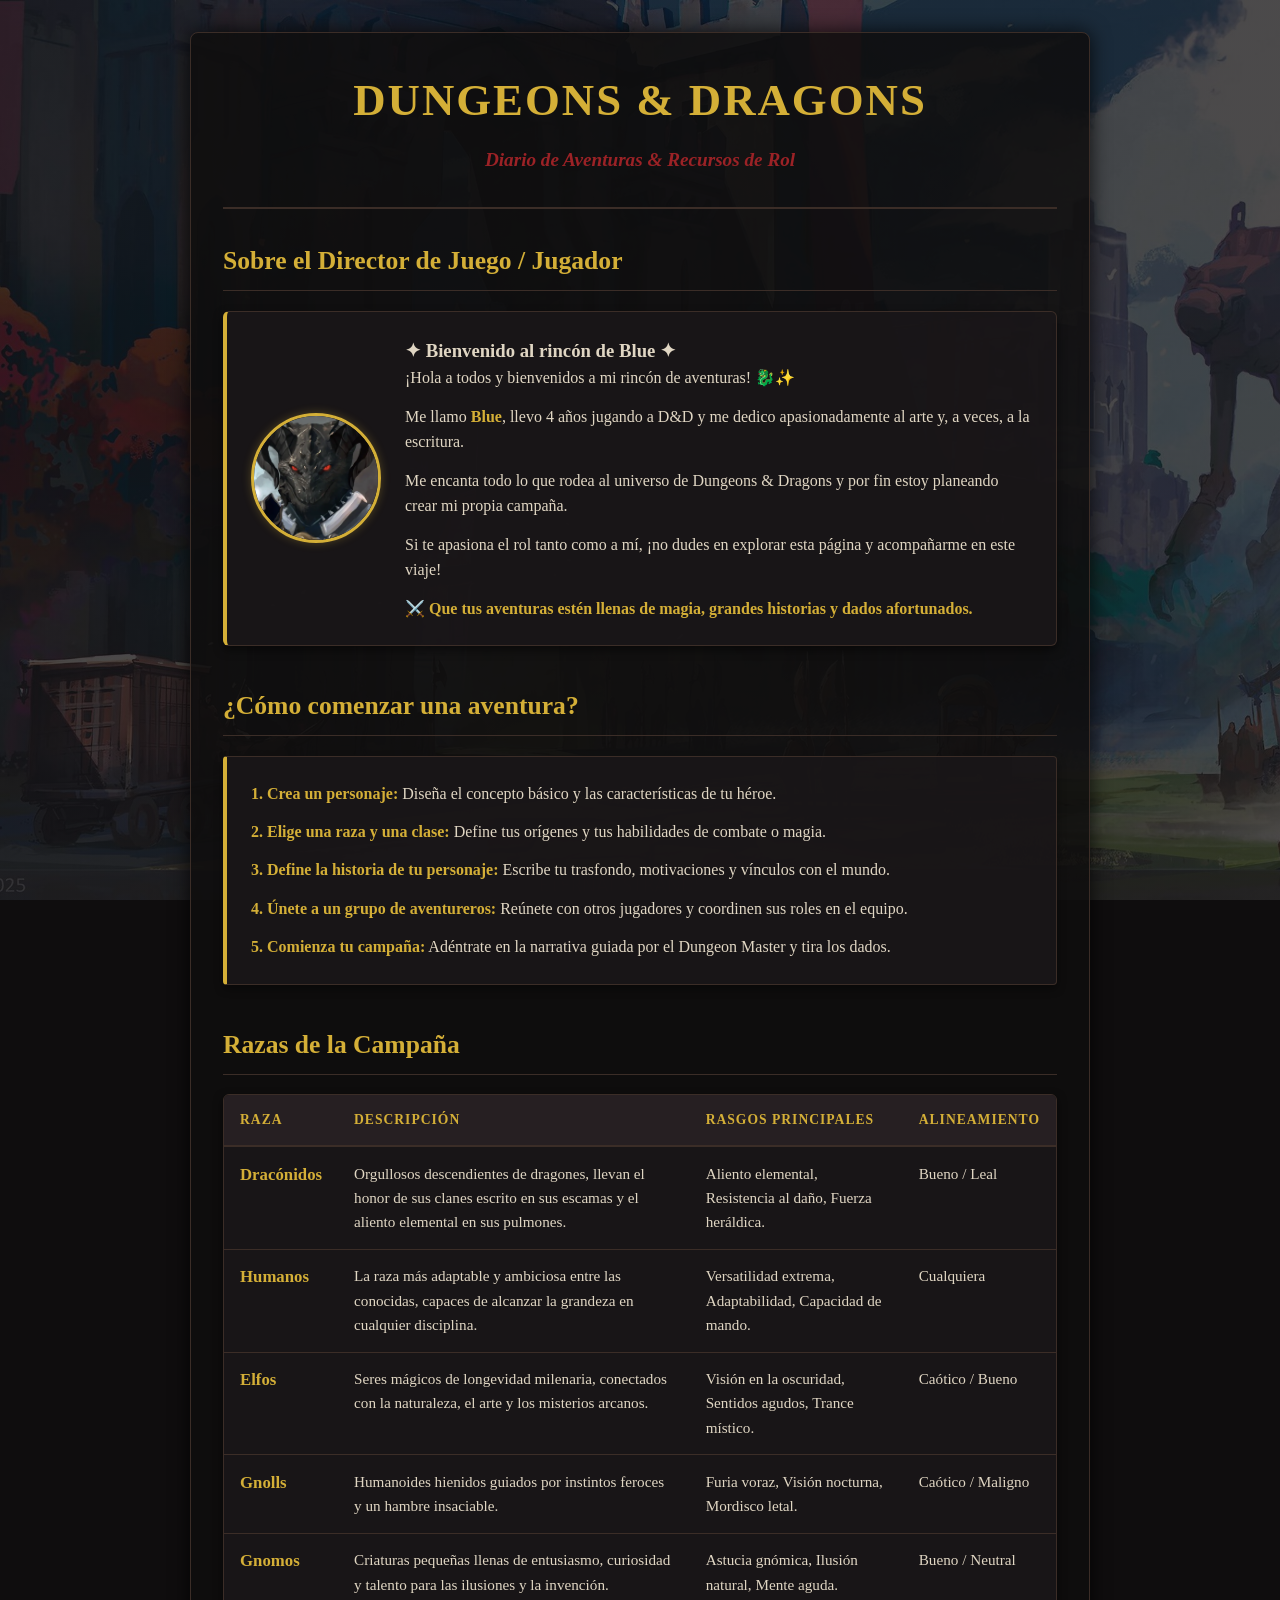
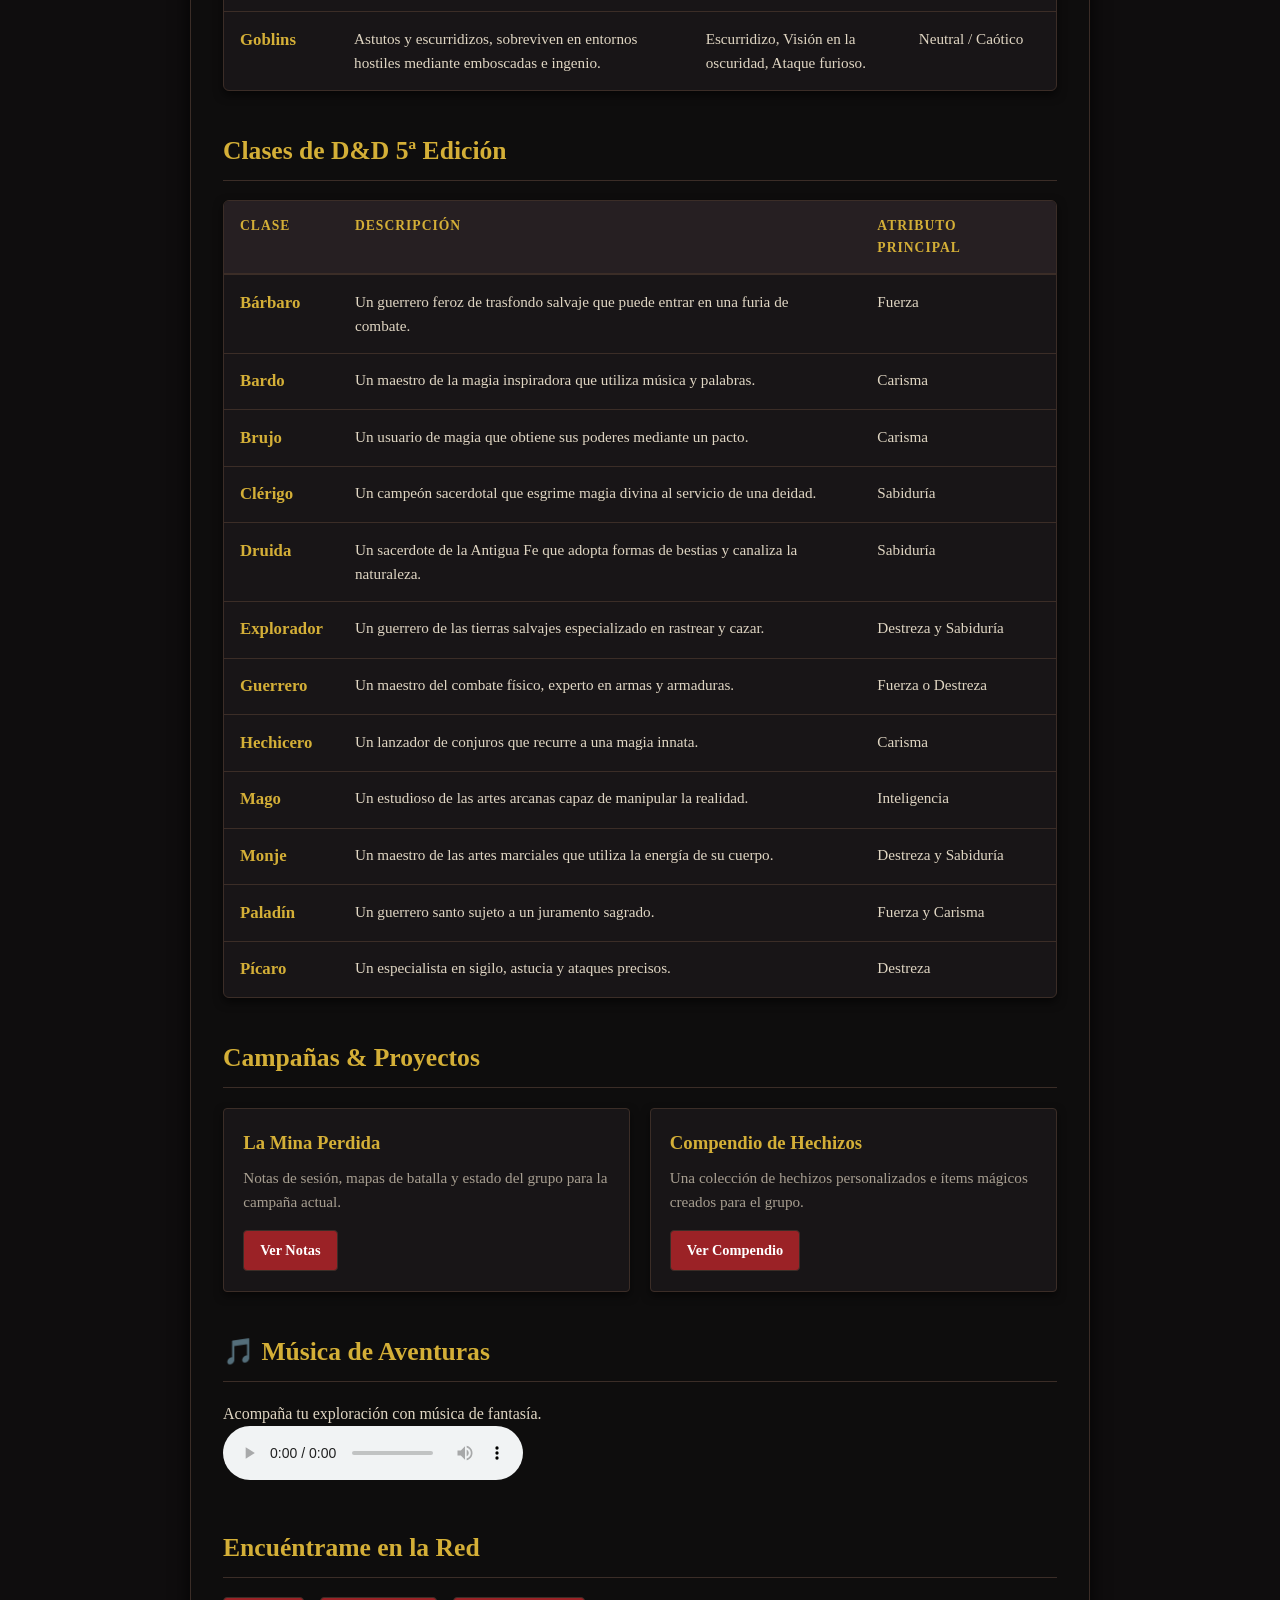
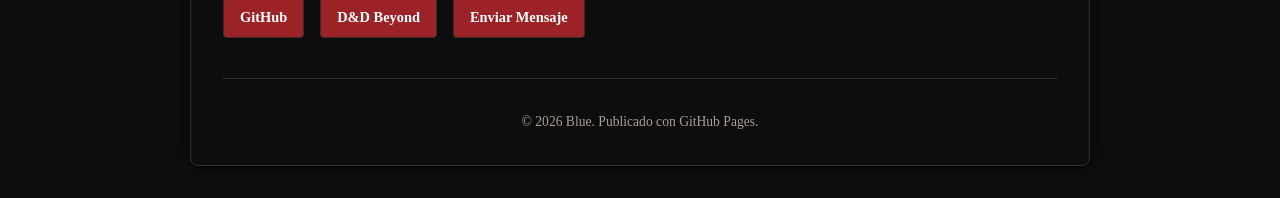
==== commit 113ad32f: "Update index.html" ====
--- a/index.html
+++ b/index.html
@@ -475,6 +475,21 @@
 
         </section>
 
+        <!-- REPRODUCTOR DE MÚSICA -->
+<section class="music-section">
+
+    <h2>🎵 Música de Aventuras</h2>
+
+    <p>
+        Acompaña tu exploración con música de fantasía.
+    </p>
+
+    <audio controls loop>
+        <source src="musica.mp3" type="audio/mpeg">
+        Tu navegador no soporta la reproducción de audio.
+    </audio>
+
+</section>
 
         <!-- =====================================
              CONTACTO
--- a/styles.css
+++ b/styles.css
@@ -1,24 +1,156 @@
-/* --- TARJETA Y FOTO SOBRE MÍ --- */
+:root {
+    --bg-dark: #0f0d0e;
+    --card-bg: rgba(26, 22, 24, 0.92);
+    --border-color: #3b2d27;
+    --gold: #d4af37;
+    --red-dnd: #9b2226;
+    --text-light: #e0d6c3;
+    --text-dim: #a89f91;
+}
+
+/* =========================================
+   CONFIGURACIÓN GENERAL
+========================================= */
+
+* {
+    box-sizing: border-box;
+    margin: 0;
+    padding: 0;
+}
+
+body {
+    font-family: 'Georgia', 'Times New Roman', serif;
+
+    background-color: var(--bg-dark);
+
+    background-image:
+        linear-gradient(
+            rgba(15, 13, 14, 0.75),
+            rgba(15, 13, 14, 0.75)
+        ),
+        url('background.png');
+
+    background-repeat: no-repeat;
+    background-position: center center;
+    background-attachment: fixed;
+    background-size: cover;
+
+    color: var(--text-light);
+    line-height: 1.6;
+
+    padding: 2rem 1rem;
+}
+
+.container {
+    max-width: 900px;
+    margin: 0 auto;
+
+    background-color: rgba(15, 13, 14, 0.85);
+
+    padding: 2rem;
+    border-radius: 8px;
+
+    border: 1px solid var(--border-color);
+
+    box-shadow: 0 0 20px rgba(0, 0, 0, 0.8);
+}
+
+/* =========================================
+   ENCABEZADO
+========================================= */
+
+header {
+    text-align: center;
+
+    padding-bottom: 2rem;
+
+    border-bottom: 2px solid var(--border-color);
+
+    margin-bottom: 2rem;
+}
+
+header h1 {
+    color: var(--gold);
+
+    font-size: 2.8rem;
+    letter-spacing: 2px;
+
+    margin-bottom: 0.5rem;
+
+    text-transform: uppercase;
+}
+
+header p {
+    color: var(--red-dnd);
+
+    font-size: 1.2rem;
+    font-style: italic;
+    font-weight: bold;
+}
+
+/* =========================================
+   SECCIONES
+========================================= */
+
+section {
+    margin-bottom: 2.5rem;
+}
+
+h2 {
+    color: var(--gold);
+
+    border-bottom: 1px solid var(--border-color);
+
+    padding-bottom: 0.5rem;
+    margin-bottom: 1.2rem;
+
+    font-size: 1.6rem;
+}
+
+/* =========================================
+   PRESENTACIÓN DEL DIRECTOR DE JUEGO
+========================================= */
+
 .about-me-card {
     display: flex;
     align-items: center;
+
     gap: 1.5rem;
-    background-color: var(--card-bg, rgba(26, 22, 24, 0.92));
-    border: 1px solid var(--border-color, #3b2d27);
-    border-left: 4px solid var(--gold, #d4af37);
+
+    background-color: var(--card-bg);
+
+    border: 1px solid var(--border-color);
+    border-left: 4px solid var(--gold);
+
     border-radius: 6px;
+
     padding: 1.5rem;
+
     box-shadow: 0 4px 10px rgba(0, 0, 0, 0.5);
 }
+
+/* IMAGEN DEL DIRECTOR */
 
 .master-img {
     width: 130px;
     height: 130px;
+
     object-fit: cover;
+
     border-radius: 50%;
-    border: 3px solid var(--gold, #d4af37);
-    box-shadow: 0 0 10px rgba(212, 175, 55, 0.3);
+
+    border: 3px solid var(--gold);
+
+    box-shadow:
+        0 0 10px rgba(212, 175, 55, 0.3);
+
     flex-shrink: 0;
+}
+
+/* TEXTO DE PRESENTACIÓN */
+
+.about-me-text {
+    flex: 1;
 }
 
 .about-me-text p {
@@ -30,12 +162,269 @@
 }
 
 .about-me-text strong {
-    color: var(--gold, #d4af37);
-}
+    color: var(--gold);
+}
+
+/* =========================================
+   LISTA ORDENADA (OL)
+========================================= */
+
+.dnd-steps {
+    background-color: var(--card-bg);
+
+    border: 1px solid var(--border-color);
+    border-left: 4px solid var(--gold);
+
+    border-radius: 4px;
+
+    padding: 1.5rem 1.5rem 1.5rem 2.5rem;
+
+    box-shadow: 0 4px 8px rgba(0, 0, 0, 0.4);
+}
+
+.dnd-steps li {
+    margin-bottom: 0.8rem;
+
+    color: var(--text-light);
+}
+
+.dnd-steps li::marker {
+    color: var(--gold);
+    font-weight: bold;
+}
+
+.dnd-steps li strong {
+    color: var(--gold);
+}
+
+.dnd-steps li:last-child {
+    margin-bottom: 0;
+}
+
+/* =========================================
+   TABLAS D&D
+========================================= */
+
+.table-container {
+    width: 100%;
+
+    overflow-x: auto;
+
+    border: 1px solid var(--border-color);
+    border-radius: 6px;
+
+    box-shadow: 0 4px 10px rgba(0, 0, 0, 0.6);
+
+    background-color: var(--card-bg);
+}
+
+.dnd-table {
+    width: 100%;
+
+    border-collapse: collapse;
+    text-align: left;
+
+    font-size: 0.95rem;
+}
+
+.dnd-table thead tr {
+    background-color: #261f22;
+
+    color: var(--gold);
+
+    border-bottom: 2px solid var(--border-color);
+
+    text-transform: uppercase;
+
+    font-size: 0.85rem;
+    letter-spacing: 1px;
+}
+
+.dnd-table th,
+.dnd-table td {
+    padding: 0.9rem 1rem;
+
+    border-bottom: 1px solid var(--border-color);
+
+    vertical-align: top;
+}
+
+.dnd-table tbody tr:last-child td {
+    border-bottom: none;
+}
+
+.dnd-table tbody tr:hover {
+    background-color: rgba(212, 175, 55, 0.1);
+}
+
+.table-name {
+    color: var(--gold);
+
+    font-weight: bold;
+    font-size: 1.05rem;
+
+    white-space: nowrap;
+}
+
+/* =========================================
+   TARJETAS Y PROYECTOS
+========================================= */
+
+.projects-grid {
+    display: grid;
+
+    grid-template-columns:
+        repeat(auto-fit, minmax(260px, 1fr));
+
+    gap: 1.2rem;
+}
+
+.card {
+    background-color: var(--card-bg);
+
+    border: 1px solid var(--border-color);
+    border-radius: 4px;
+
+    padding: 1.2rem;
+
+    box-shadow: 0 4px 8px rgba(0, 0, 0, 0.5);
+
+    transition:
+        transform 0.2s ease,
+        border-color 0.2s ease;
+}
+
+.card:hover {
+    transform: translateY(-3px);
+
+    border-color: var(--gold);
+}
+
+.card h3 {
+    color: var(--gold);
+
+    margin-bottom: 0.5rem;
+}
+
+.card p {
+    color: var(--text-dim);
+
+    font-size: 0.95rem;
+
+    margin-bottom: 1rem;
+}
+
+/* =========================================
+   BOTONES
+========================================= */
+
+.btn {
+    display: inline-block;
+
+    background-color: var(--red-dnd);
+
+    color: #ffffff;
+
+    padding: 0.5rem 1rem;
+
+    border: 1px solid var(--border-color);
+    border-radius: 4px;
+
+    text-decoration: none;
+
+    font-size: 0.9rem;
+    font-weight: bold;
+
+    transition: background-color 0.2s ease;
+}
+
+.btn:hover {
+    background-color: #bb2d3b;
+}
+
+/* =========================================
+   CONTACTO
+========================================= */
+
+.contact-links {
+    display: flex;
+
+    gap: 1rem;
+
+    flex-wrap: wrap;
+}
+
+/* =========================================
+   PIE DE PÁGINA
+========================================= */
+
+footer {
+    text-align: center;
+
+    padding-top: 2rem;
+
+    border-top: 1px solid var(--border-color);
+
+    font-size: 0.85rem;
+
+    color: var(--text-dim);
+}
+
+/* =========================================
+   ADAPTACIÓN PARA CELULARES
+========================================= */
 
 @media (max-width: 600px) {
+
+    body {
+        padding: 1rem 0.5rem;
+    }
+
+    .container {
+        padding: 1.2rem;
+    }
+
+    header h1 {
+        font-size: 2rem;
+    }
+
+    header p {
+        font-size: 1rem;
+    }
+
+    h2 {
+        font-size: 1.4rem;
+    }
+
+    /* PRESENTACIÓN */
+
     .about-me-card {
         flex-direction: column;
+
         text-align: center;
-    }
-}
+
+        padding: 1.2rem;
+    }
+
+    .master-img {
+        width: 125px;
+        height: 125px;
+    }
+
+    /* TABLAS */
+
+    .dnd-table {
+        min-width: 650px;
+    }
+
+    /* CONTACTO */
+
+    .contact-links {
+        flex-direction: column;
+    }
+
+    .contact-links .btn {
+        text-align: center;
+    }
+
+}
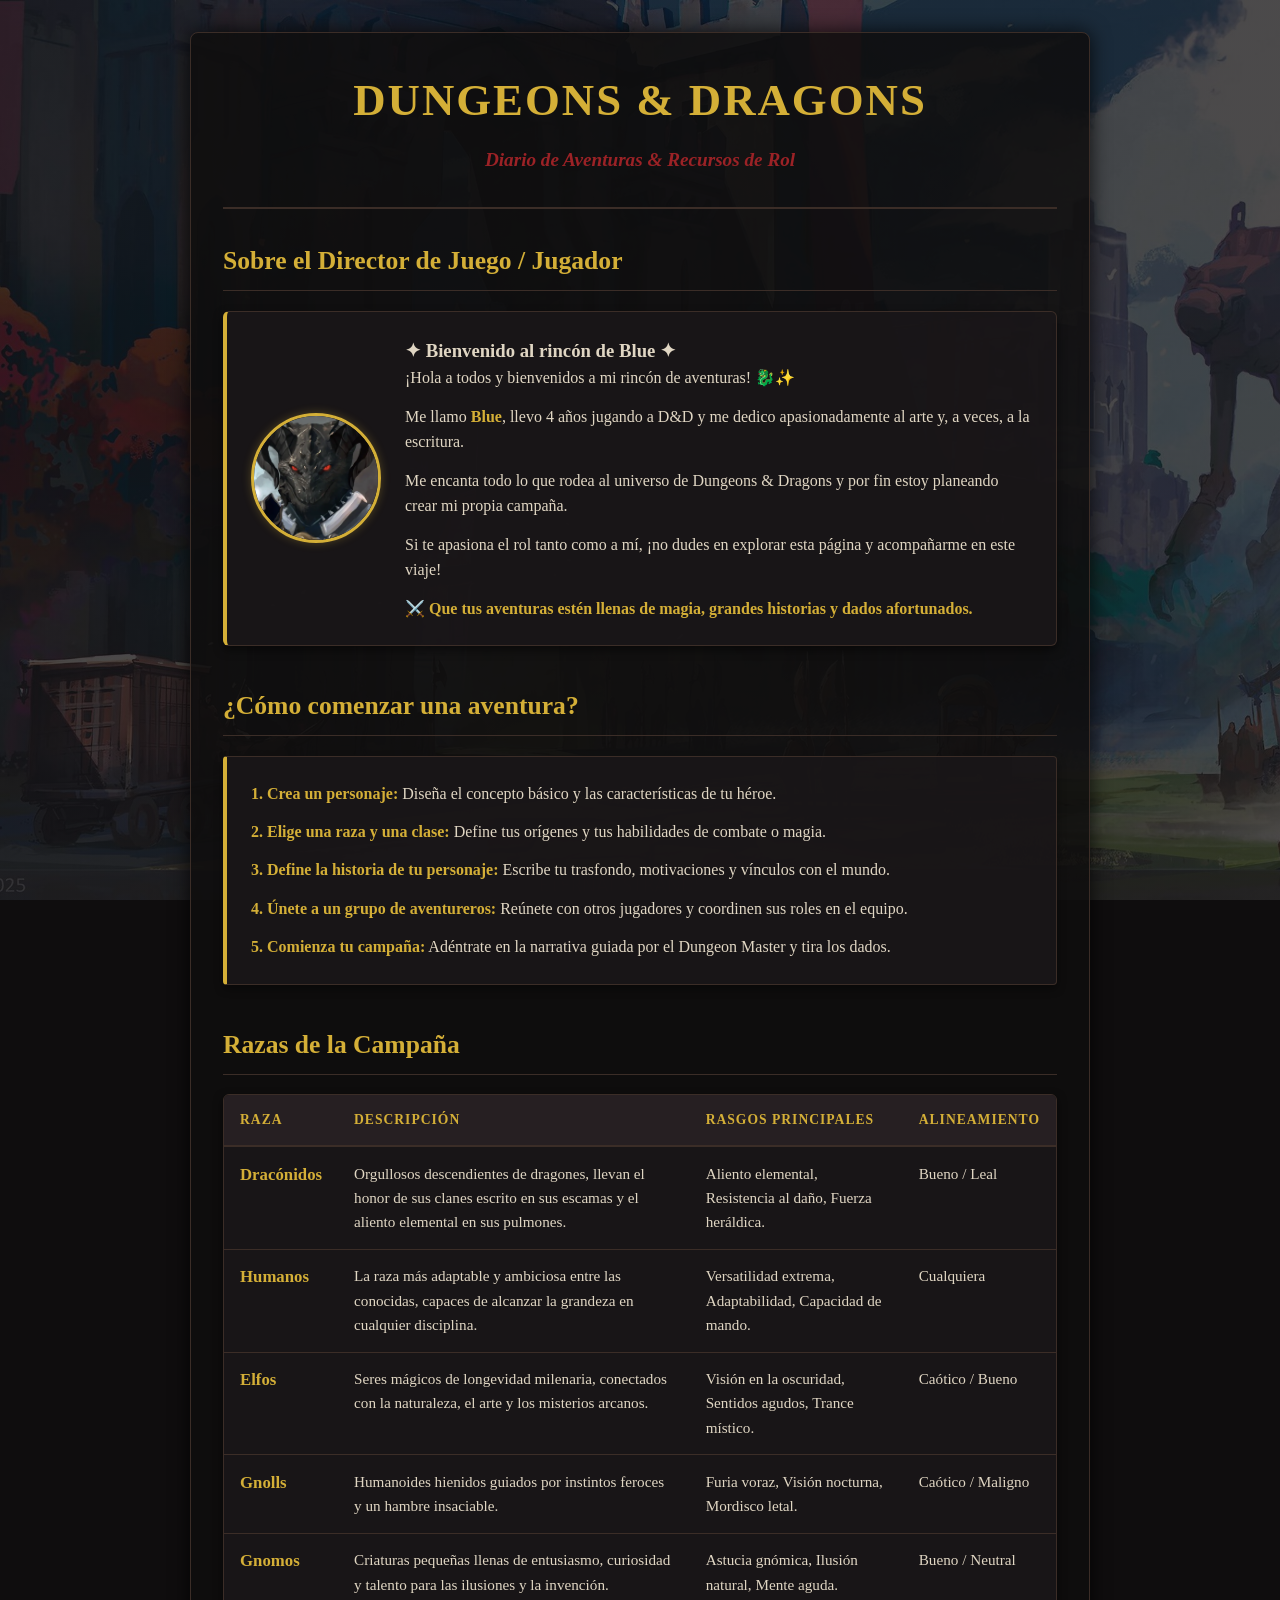
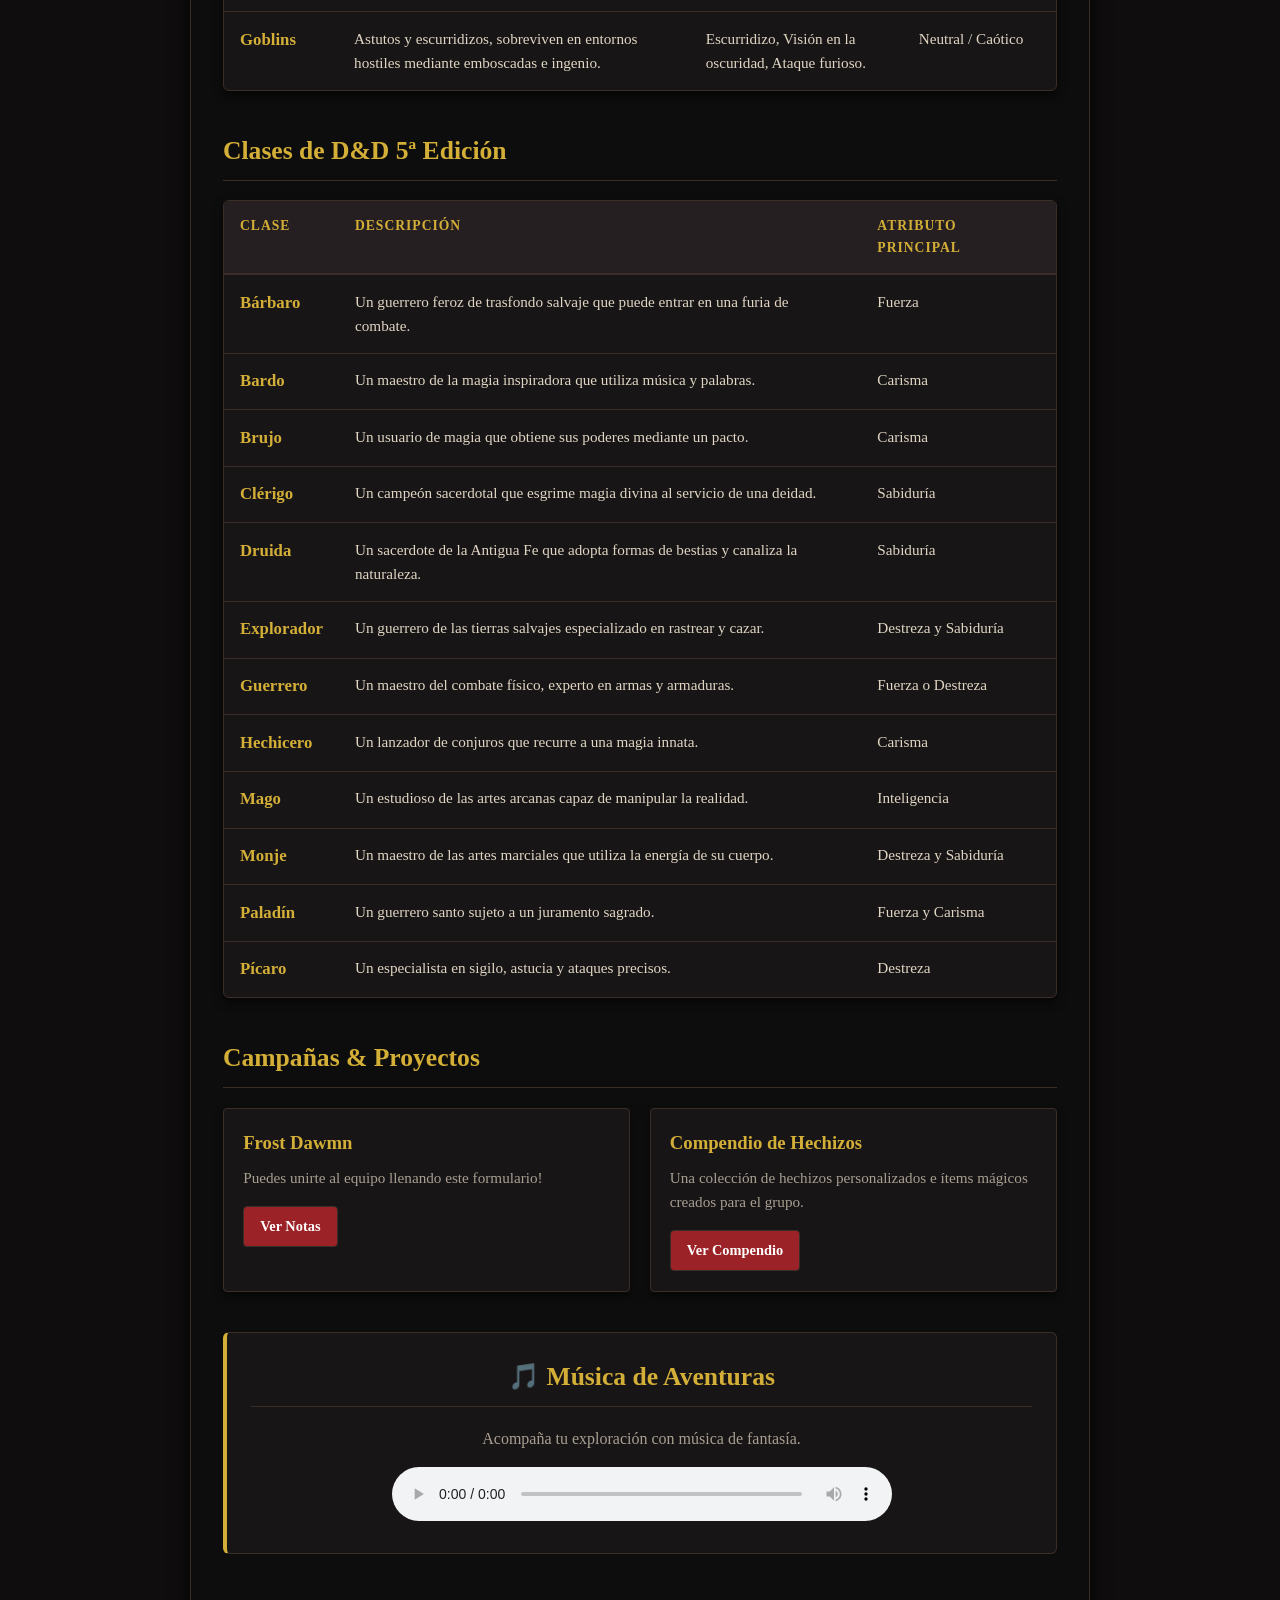
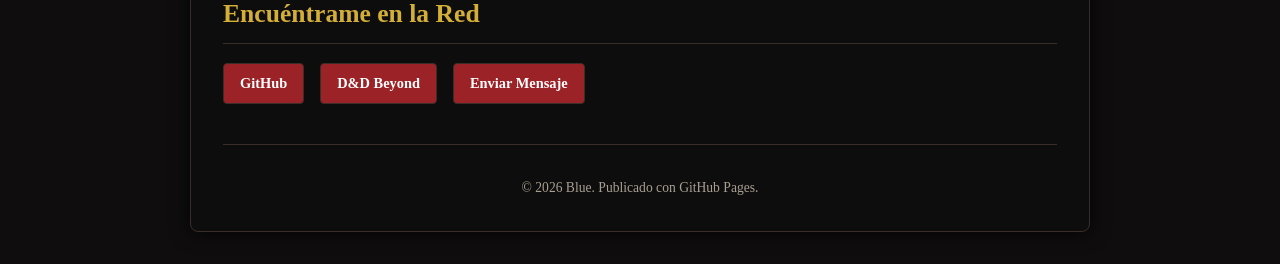
==== commit b4b62be6: "Update index.html" ====
--- a/index.html
+++ b/index.html
@@ -434,15 +434,15 @@
 
                 <div class="card">
 
-                    <h3>La Mina Perdida</h3>
-
-                    <p>
-                        Notas de sesión, mapas de batalla y estado
-                        del grupo para la campaña actual.
+                    <h3>Frost Dawmn</h3>
+
+                    <p>
+                        Puedes unirte al equipo llenando este
+                        formulario!
                     </p>
 
                     <a
-                        href="https://github.com/tu-usuario/campana-1"
+                        href="https://zugar-goat.github.io/Dnd-Formulario/"
                         class="btn"
                         target="_blank"
                     >
--- a/styles.css
+++ b/styles.css
@@ -267,6 +267,35 @@
 }
 
 /* =========================================
+   REPRODUCTOR DE MÚSICA
+========================================= */
+
+.music-section {
+    background-color: var(--card-bg);
+
+    border: 1px solid var(--border-color);
+    border-left: 4px solid var(--gold);
+
+    border-radius: 6px;
+
+    padding: 1.5rem;
+
+    text-align: center;
+
+    margin-bottom: 2.5rem;
+}
+
+.music-section p {
+    color: var(--text-dim);
+    margin-bottom: 1rem;
+}
+
+.music-section audio {
+    width: 100%;
+    max-width: 500px;
+}
+
+/* =========================================
    TARJETAS Y PROYECTOS
 ========================================= */
 
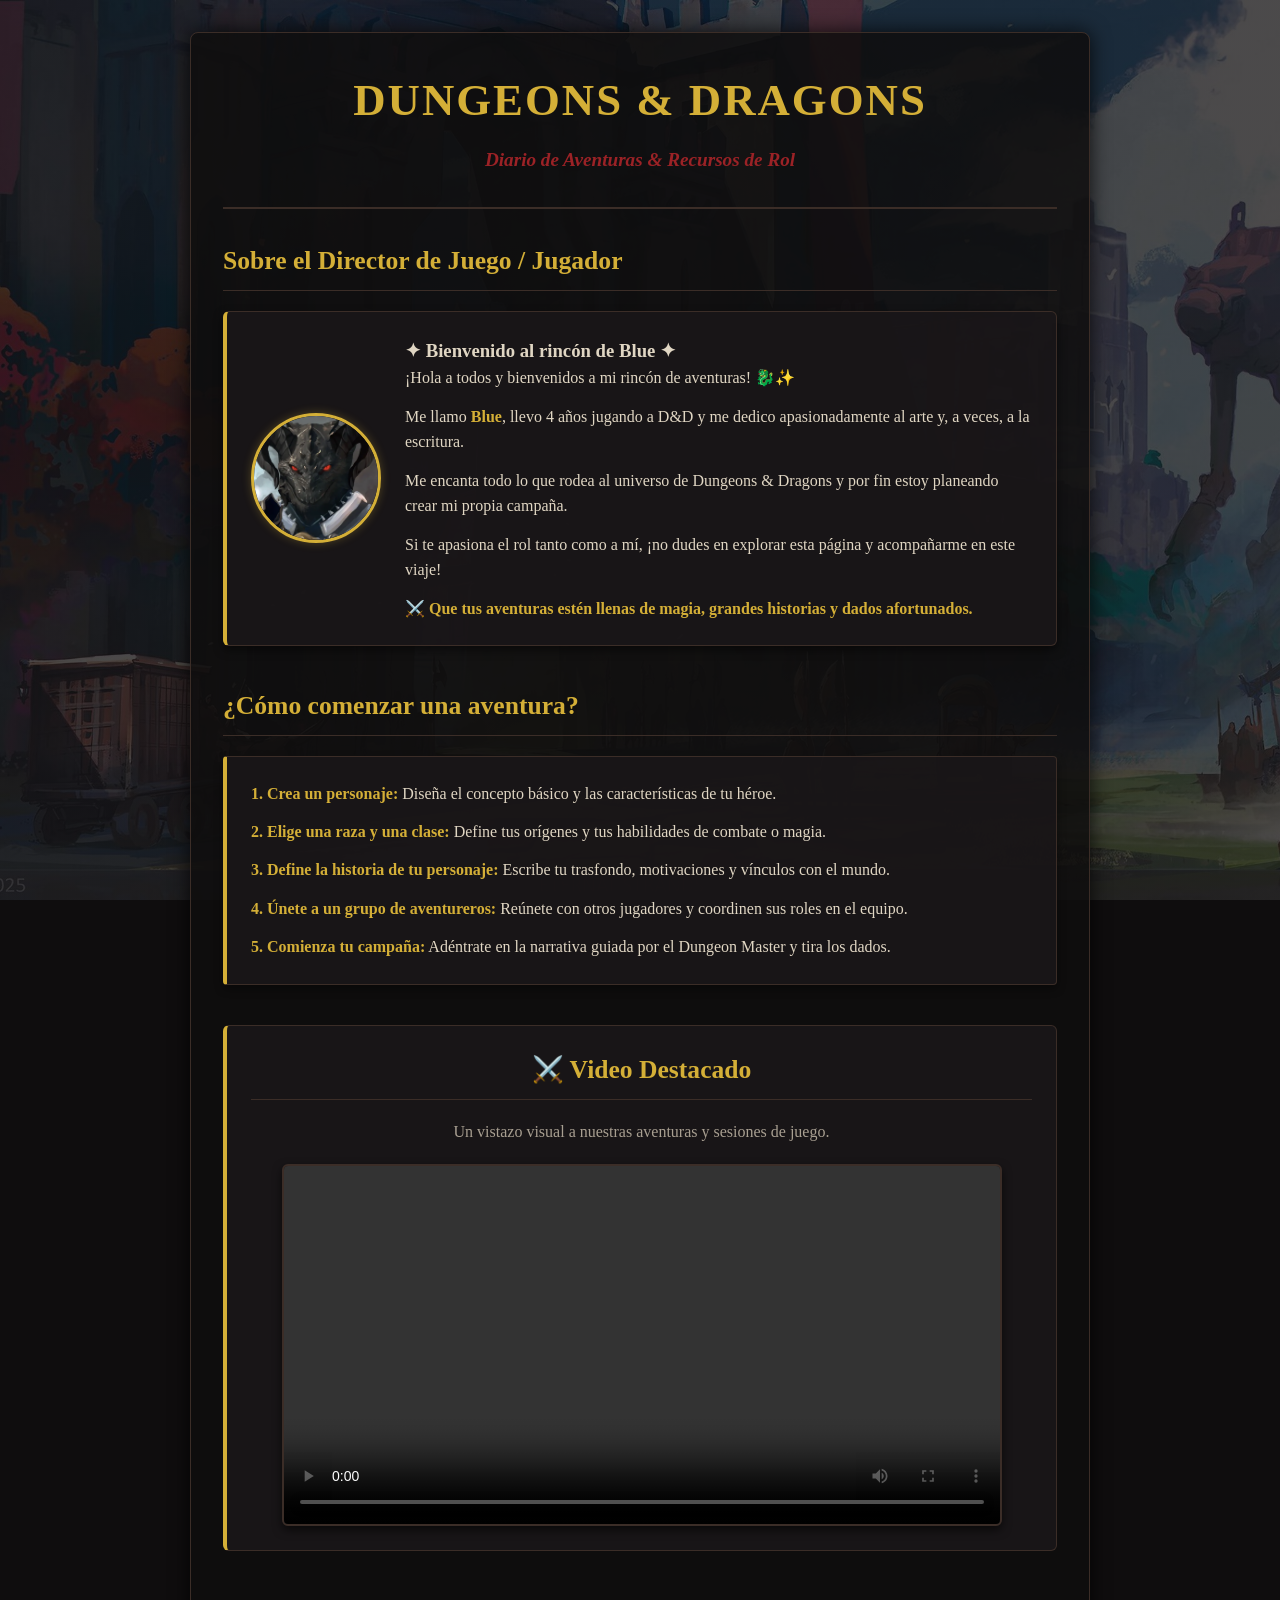
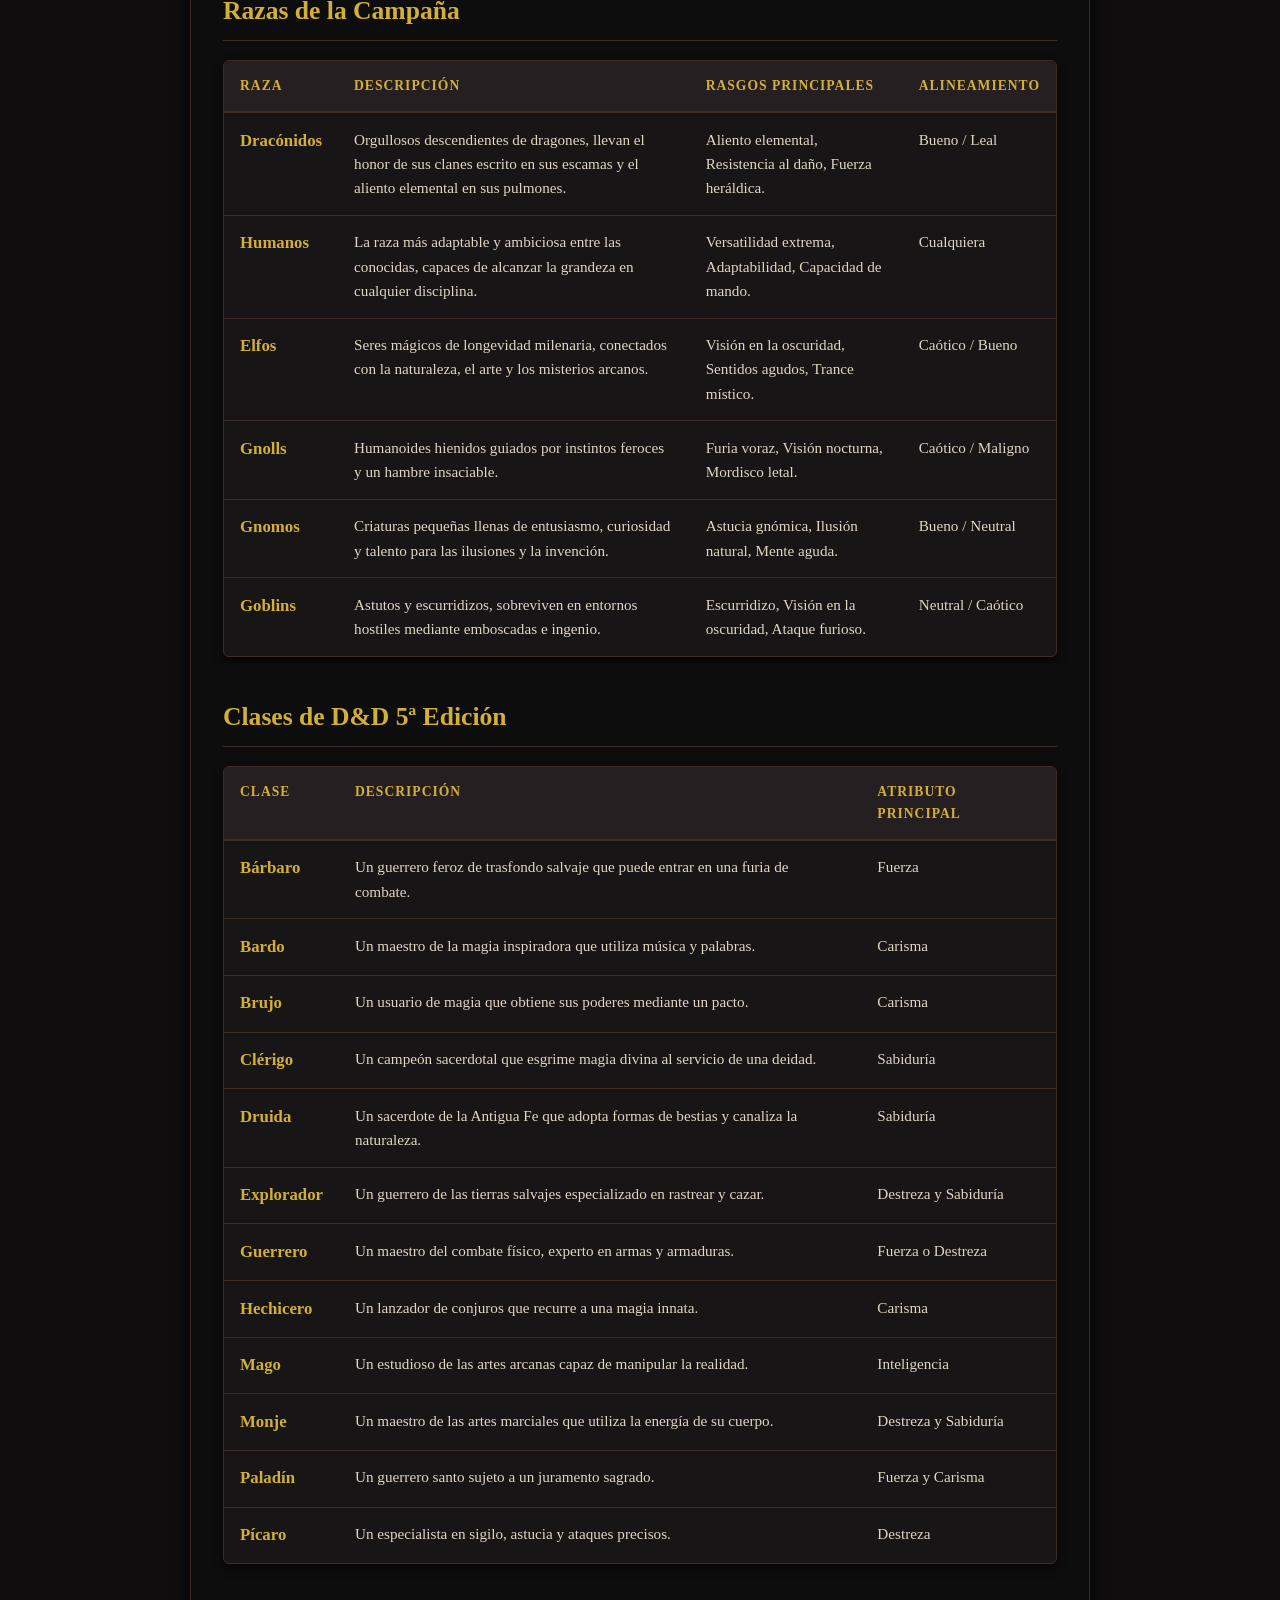
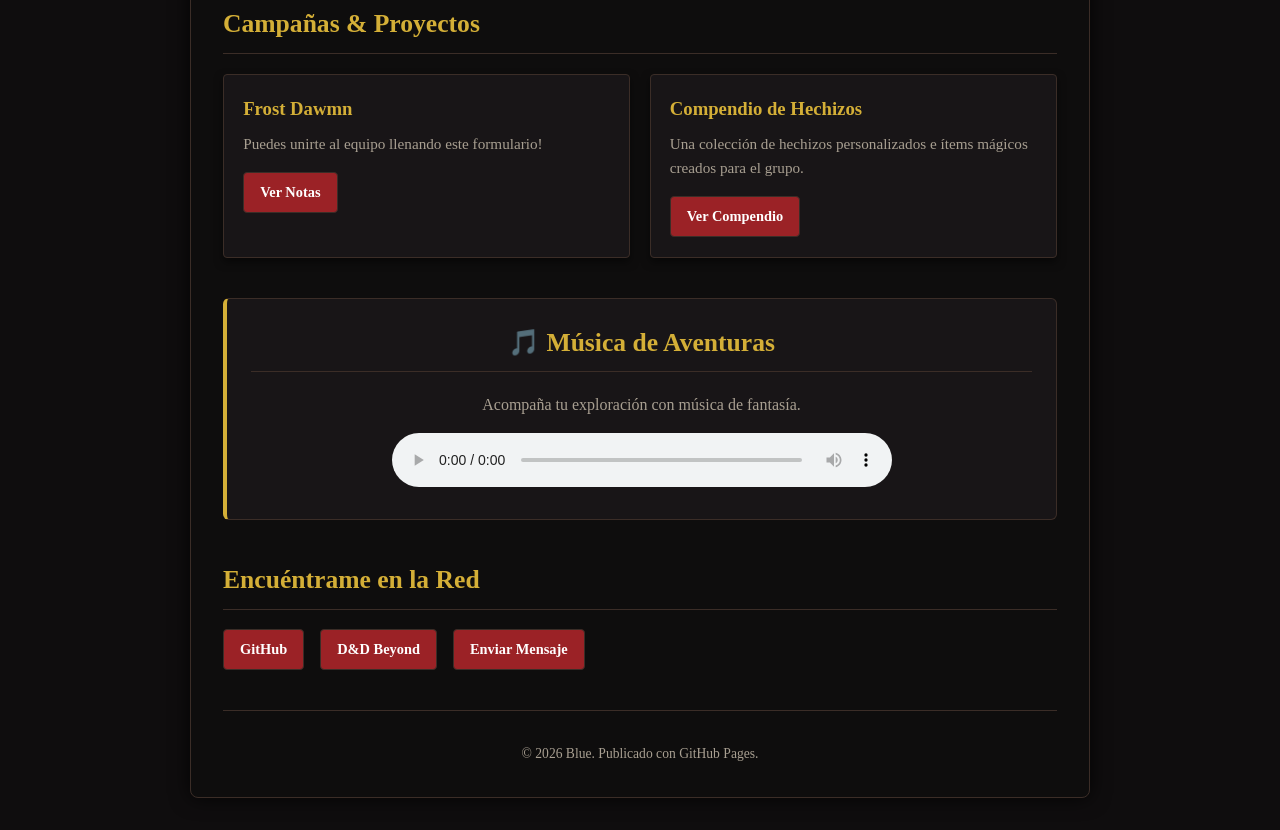
==== commit f32bd007: "Update index.html" ====
--- a/index.html
+++ b/index.html
@@ -121,6 +121,23 @@
                 </li>
 
             </ol>
+
+        </section>
+
+        <section class="video-section">
+
+            <h2>⚔️ Video Destacado</h2>
+
+            <p>
+                Un vistazo visual a nuestras aventuras y sesiones de juego.
+            </p>
+
+            <div class="video-container">
+                <video controls preload="metadata">
+                    <source src="Video.mp4" type="video/mp4">
+                    Tu navegador no soporta la reproducción de video.
+                </video>
+            </div>
 
         </section>
 
--- a/styles.css
+++ b/styles.css
@@ -202,6 +202,41 @@
 }
 
 /* =========================================
+   SECCIÓN DE VIDEO
+========================================= */
+
+.video-section {
+    background-color: var(--card-bg);
+    border: 1px solid var(--border-color);
+    border-left: 4px solid var(--gold);
+    border-radius: 6px;
+    padding: 1.5rem;
+    text-align: center;
+    margin-bottom: 2.5rem;
+}
+
+.video-section p {
+    color: var(--text-dim);
+    margin-bottom: 1.2rem;
+}
+
+.video-container {
+    width: 100%;
+    max-width: 720px;
+    margin: 0 auto;
+    border-radius: 6px;
+    overflow: hidden;
+    border: 2px solid var(--border-color);
+    box-shadow: 0 4px 10px rgba(0, 0, 0, 0.6);
+}
+
+.video-container video {
+    width: 100%;
+    height: auto;
+    display: block;
+}
+
+/* =========================================
    TABLAS D&D
 ========================================= */
 
